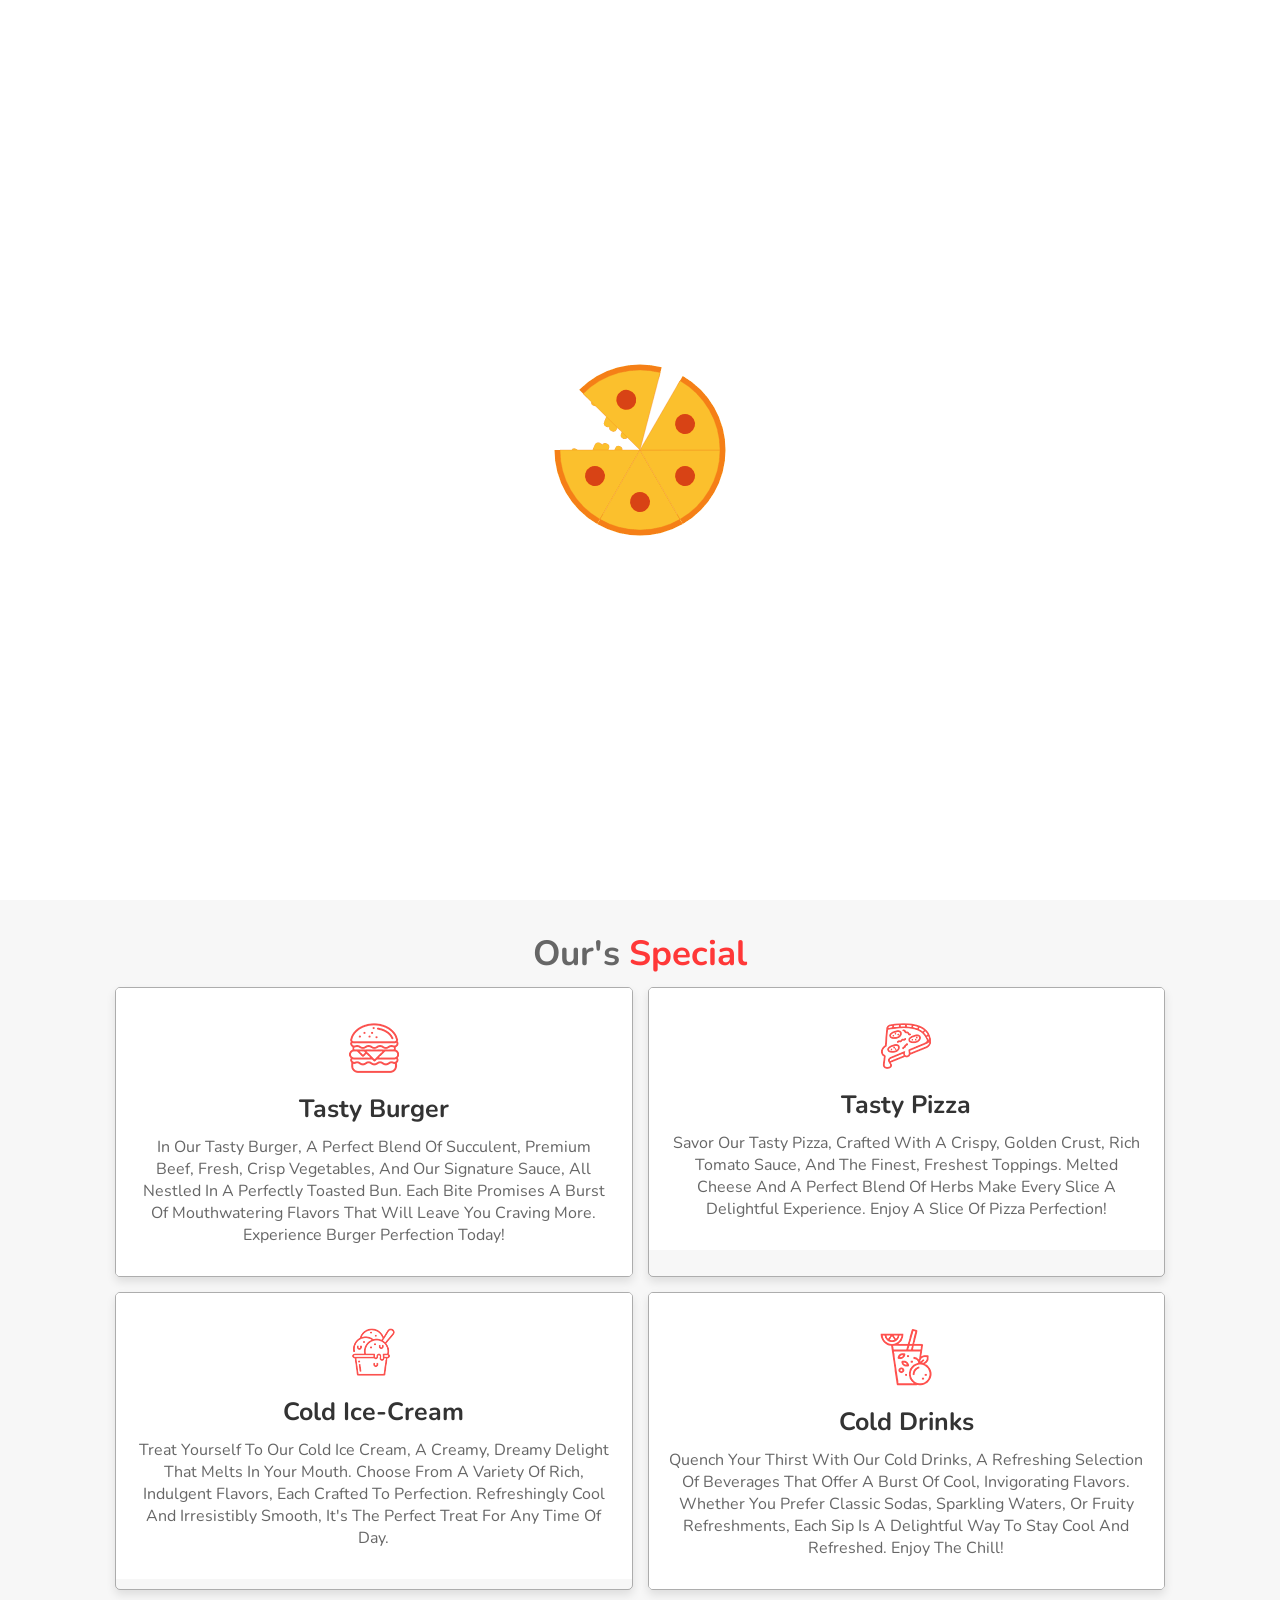
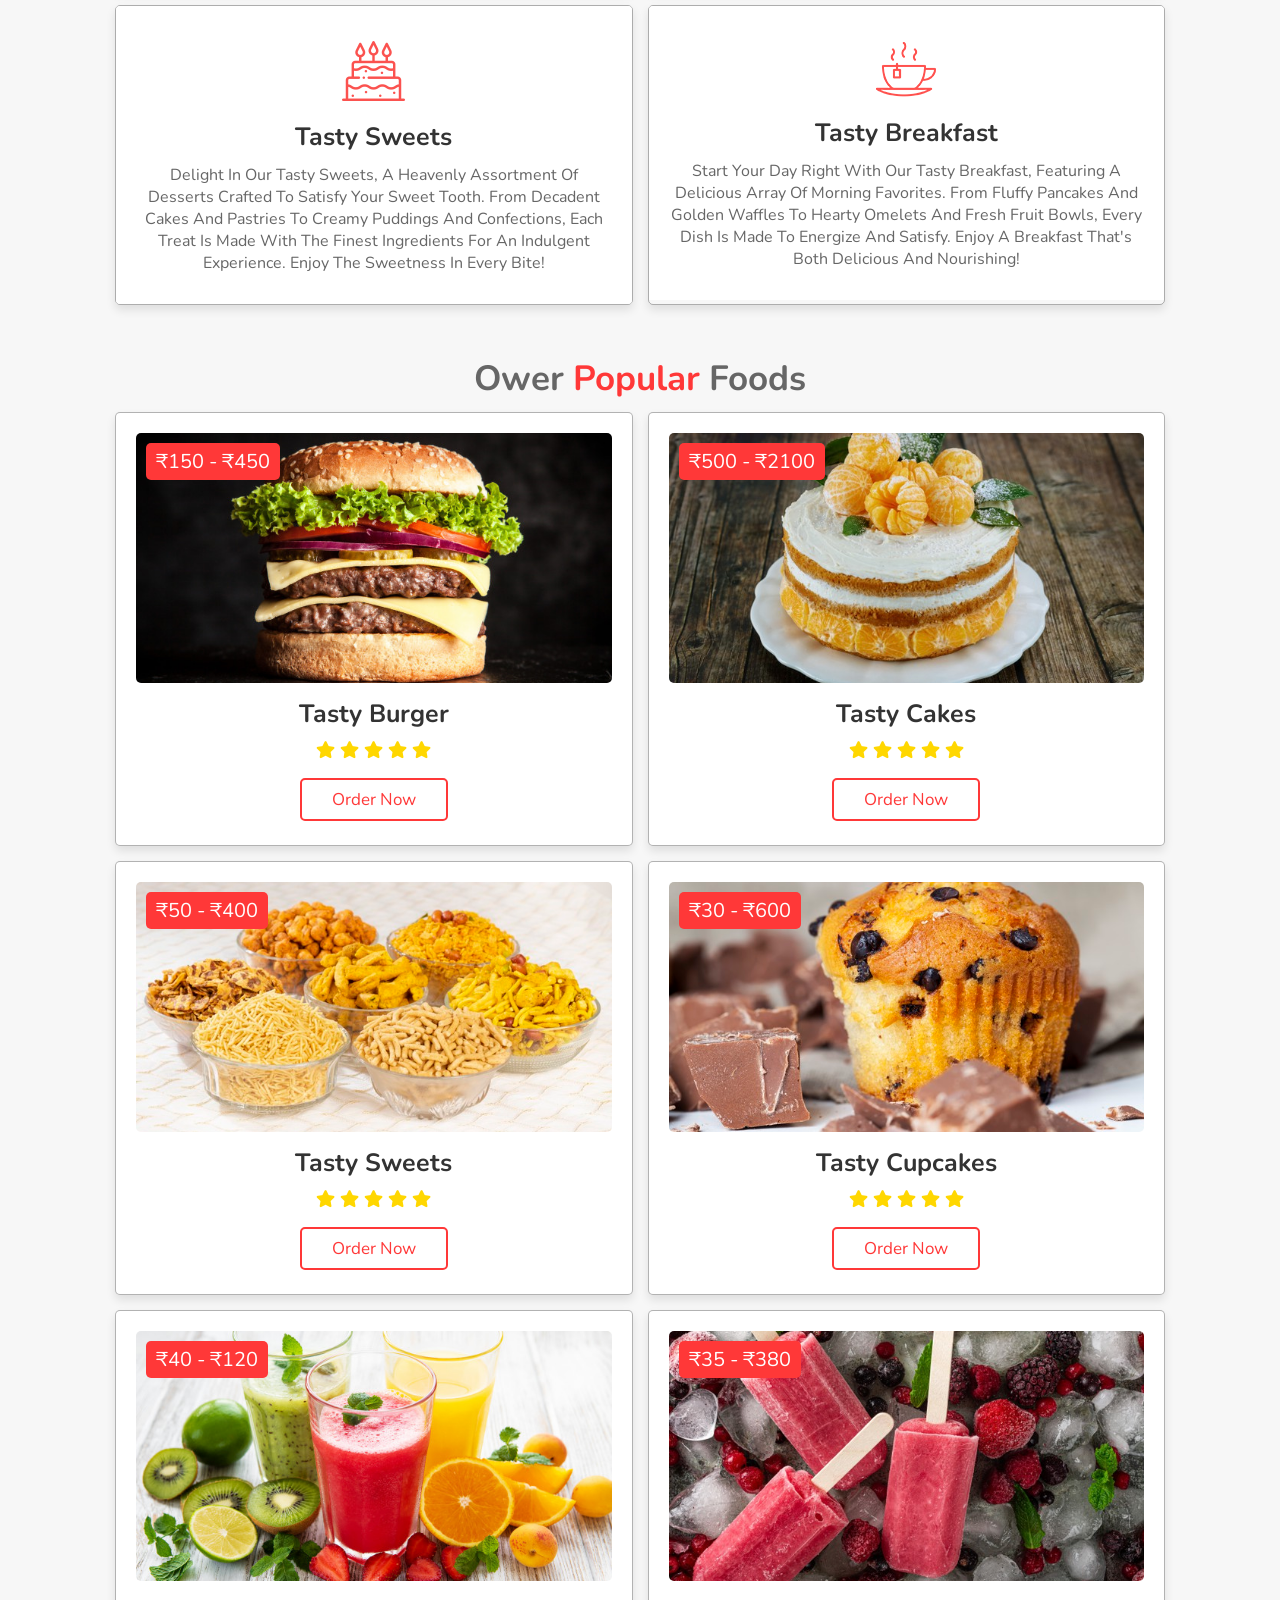
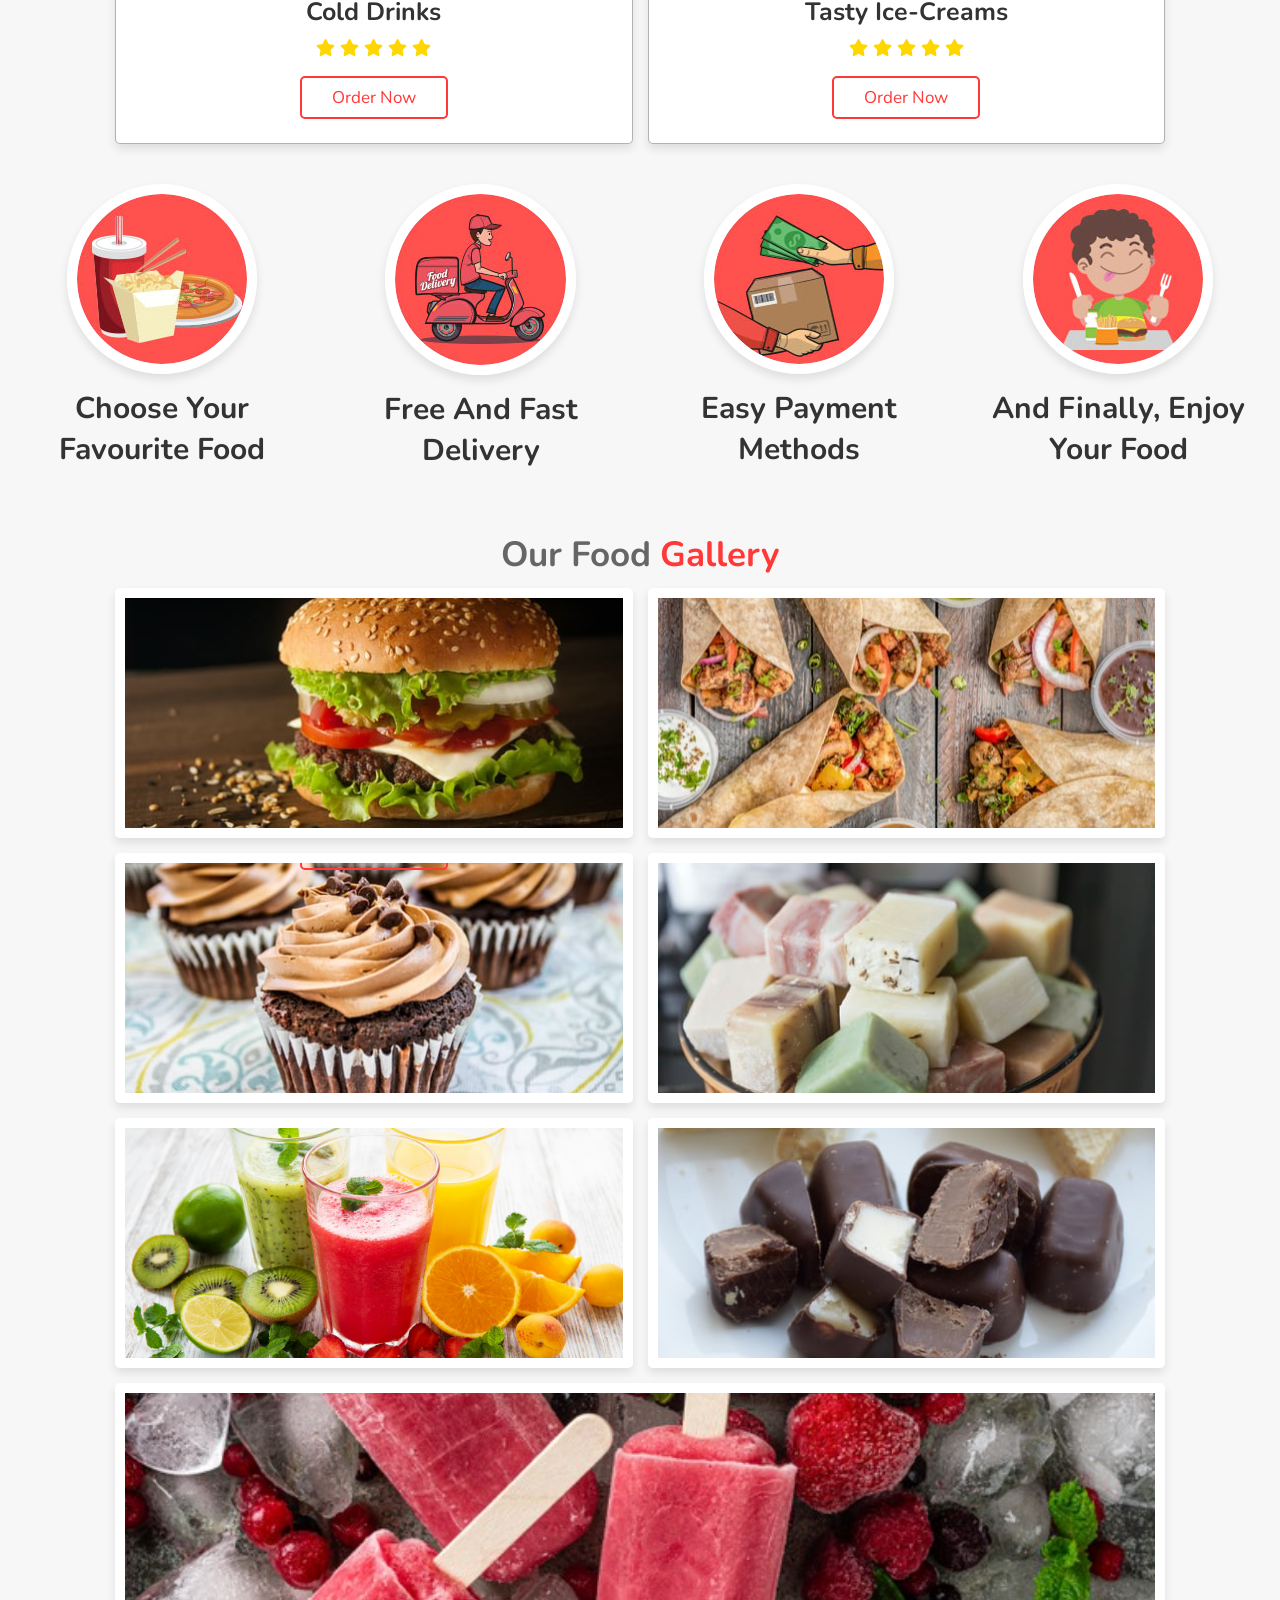
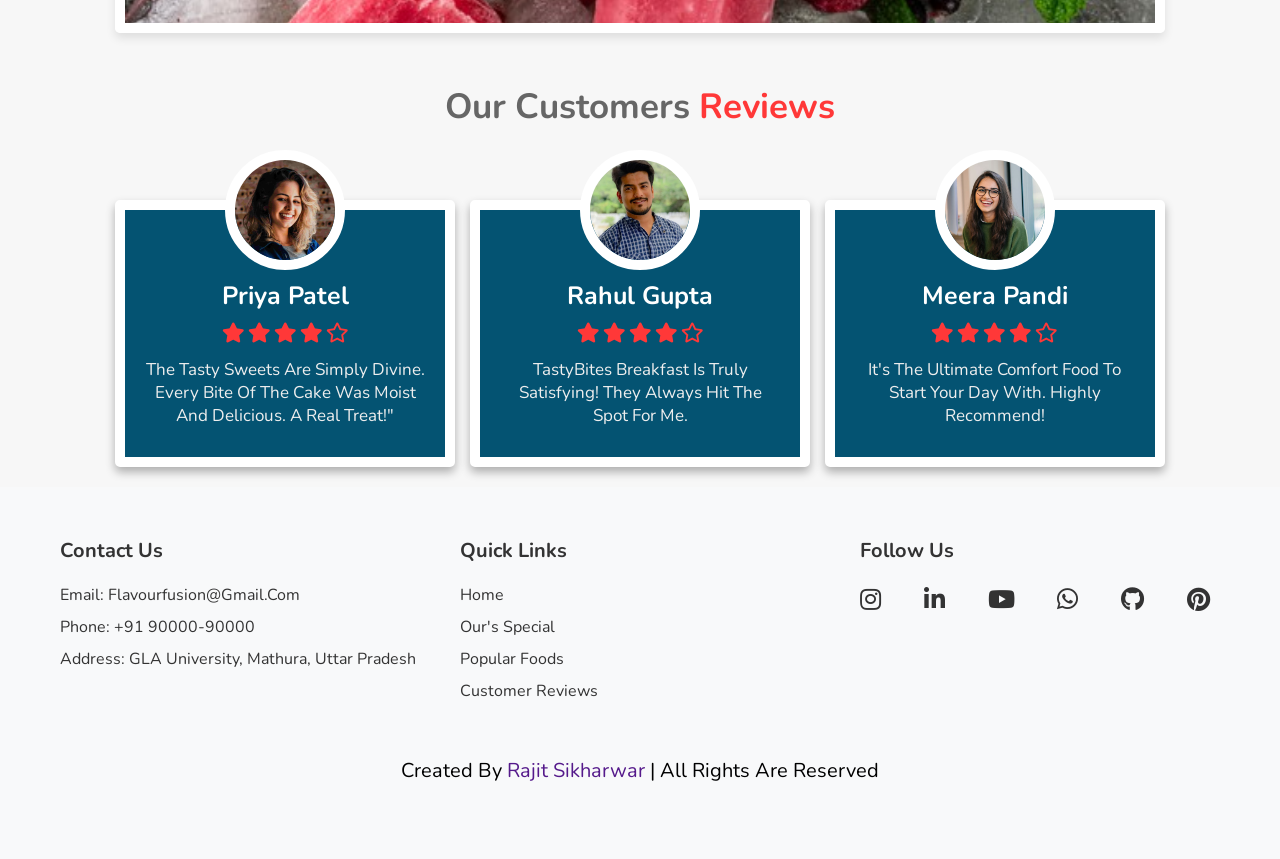
==== index.html @ 3972629c "updated Order Food page" ====
<!DOCTYPE html>
<html lang="en">

<head>
    <meta charset="UTF-8">
    <meta http-equiv="X-UA-Compatible" content="IE=edge">
    <meta name="viewport" content="width=device-width, initial-scale=1.0">
    <title>Home | Flavour Fusion</title>
    <link rel="stylesheet" href="https://use.fontawesome.com/releases/v5.15.4/css/all.css"
        integrity="sha384-DyZ88mC6Up2uqS4h/KRgHuoeGwBcD4Ng9SiP4dIRy0EXTlnuz47vAwmeGwVChigm" crossorigin="anonymous">
    <link rel="stylesheet" href="./assets/style.css">
</head>

<body>
    <header>
        <a href="#" class="logo"><i class="fas fa-utensils"></i>food</a>

        <div id="menu-bar" class="fas fa-bars"></div>

        <nav class="navbar">
            <a href="/">home</a>
            <a href="#speciality">our's special</a>
            <a href="#popular">popular foods</a>
            <a href="#gallery">gallery</a>
            <a href="#review">customer reviews</a>
            <a href="./assets/order-food.html"><button class="btn0">Order Now</button></a>
        </nav>
    </header>
    <section class="home" id="home">
        <div class="content">
            <h3>Flavour Fusion</h3>
            <p>Welcome to Flavour Fusion, where every meal is a culinary masterpiece delivered straight to your door.
                Explore a world of flavors with our diverse menu, curated from the finest ingredients and prepared by
                top chefs. Whether you're craving gourmet cuisine, comforting classics, or exotic dishes, SavorDelight
                promises a dining experience that's always fresh, delicious, and convenient. Order now and indulge in
                the delight of exceptional food, made just for you. Bon appétit!</p>
            <a href="#order" class="btn">order now</a>
        </div>

        <div class="image">
            <img src="images/home-img.png" alt="">
        </div>
    </section>

    <section class="speciality" id="speciality">

        <h1 class="heading"> our's <span>special</span> </h1>

        <div class="box-container">

            <div class="box">
                <img class="image" src="images/s-img-1.jpg" alt="">
                <div class="content">
                    <img src="images/s-1.png" alt="">
                    <h3>tasty burger</h3>
                    <p><span>in our Tasty Burger, a perfect blend of succulent, premium beef, fresh, crisp vegetables,
                            and our signature sauce, all nestled in a perfectly toasted bun. Each bite promises a burst
                            of
                            mouthwatering flavors that will leave you craving more. Experience burger perfection
                            today!</span> </p>

                </div>
            </div>
            <div class="box">
                <img class="image" src="images/s-img-2.jpg" alt="">
                <div class="content">
                    <img src="images/s-2.png" alt="">
                    <h3>tasty pizza</h3>
                    <p><span>Savor our Tasty Pizza, crafted with a crispy, golden crust, rich tomato sauce, and the
                            finest,
                            freshest toppings. Melted cheese and a perfect blend of herbs make every slice a delightful
                            experience. Enjoy a slice of pizza perfection!</span></p>

                </div>
            </div>
            <div class="box">
                <img class="image" src="images/s-img-3.jpg" alt="">
                <div class="content">
                    <img src="images/s-3.png" alt="">
                    <h3>cold ice-cream</h3>
                    <p><span>Treat yourself to our Cold Ice Cream, a creamy, dreamy delight that melts in your mouth.
                            Choose
                            from a variety of rich, indulgent flavors, each crafted to perfection. Refreshingly cool and
                            irresistibly smooth, it's the perfect treat for any time of day.</span></p>

                </div>
            </div>
            <div class="box">
                <img class="image" src="images/s-img-4.jpg" alt="">
                <div class="content">
                    <img src="images/s-4.png" alt="">
                    <h3>cold drinks</h3>
                    <p><span>Quench your thirst with our Cold Drinks, a refreshing selection of beverages that offer a
                            burst of cool, invigorating flavors. Whether you prefer classic sodas, sparkling waters, or
                            fruity refreshments, each sip is a delightful way to stay cool and refreshed. Enjoy the
                            chill!</span></p>

                </div>
            </div>
            <div class="box">
                <img class="image" src="images/s-img-5.jpg" alt="">
                <div class="content">
                    <img src="images/s-5.png" alt="">
                    <h3>tasty sweets</h3>
                    <p><span>Delight in our Tasty Sweets, a heavenly assortment of desserts crafted to satisfy your
                            sweet tooth. From decadent cakes and pastries to creamy puddings and confections, each treat
                            is made with the finest ingredients for an indulgent experience. Enjoy the sweetness in
                            every bite!</span></p>

                </div>
            </div>
            <div class="box">
                <img class="image" src="images/s-img-6.jpg" alt="">
                <div class="content">
                    <img src="images/s-6.png" alt="">
                    <h3>tasty breakfast</h3>
                    <p><span>Start your day right with our Tasty Breakfast, featuring a delicious array of morning
                            favorites. From fluffy pancakes and golden waffles to hearty omelets and fresh fruit bowls,
                            every dish is made to energize and satisfy. Enjoy a breakfast that's both delicious and
                            nourishing!</span></p>

                </div>
            </div>
        </div>
    </section>

    <section class="popular" id="popular">

        <h1 class="heading">ower <span>popular</span> foods</h1>

        <div class="box-container">

            <div class="box">
                <span class="price"> ₹150 - ₹450 </span>
                <img src="images/p-1.jpg" alt="burger">
                <h3>tasty burger</h3>
                <div class="stars">
                    <i class="fas fa-star"></i>
                    <i class="fas fa-star"></i>
                    <i class="fas fa-star"></i>
                    <i class="fas fa-star"></i>
                    <i class="fas fa-star"></i>
                </div>
                <a href="#order" class="btn">order now</a>
            </div>

            <div class="box">
                <span class="price"> ₹500 - ₹2100 </span>
                <img src="images/p-2.jpg" alt="cakes">
                <h3>tasty cakes</h3>
                <div class="stars">
                    <i class="fas fa-star"></i>
                    <i class="fas fa-star"></i>
                    <i class="fas fa-star"></i>
                    <i class="fas fa-star"></i>
                    <i class="fas fa-star"></i>
                </div>
                <a href="#order" class="btn">order now</a>
            </div>

            <div class="box">
                <span class="price"> ₹50 - ₹400 </span>
                <img src="images/p-3.jpg" alt="sweets">
                <h3>tasty sweets</h3>
                <div class="stars">
                    <i class="fas fa-star"></i>
                    <i class="fas fa-star"></i>
                    <i class="fas fa-star"></i>
                    <i class="fas fa-star"></i>
                    <i class="fas fa-star"></i>
                </div>
                <a href="#order" class="btn">order now</a>
            </div>

            <div class="box">
                <span class="price"> ₹30 - ₹600 </span>
                <img src="images/p-4.jpg" alt="cupcakes">
                <h3>tasty cupcakes</h3>
                <div class="stars">
                    <i class="fas fa-star"></i>
                    <i class="fas fa-star"></i>
                    <i class="fas fa-star"></i>
                    <i class="fas fa-star"></i>
                    <i class="fas fa-star"></i>
                </div>
                <a href="#order" class="btn">order now</a>
            </div>

            <div class="box">
                <span class="price"> ₹40 - ₹120 </span>
                <img src="images/p-5.jpg" alt="drinks">
                <h3>cold drinks</h3>
                <div class="stars">
                    <i class="fas fa-star"></i>
                    <i class="fas fa-star"></i>
                    <i class="fas fa-star"></i>
                    <i class="fas fa-star"></i>
                    <i class="fas fa-star"></i>
                </div>
                <a href="#order" class="btn">order now</a>
            </div>

            <div class="box">
                <span class="price"> ₹35 - ₹380 </span>
                <img src="images/p-6.jpg" alt="ice-cream">
                <h3>tasty ice-creams</h3>
                <div class="stars">
                    <i class="fas fa-star"></i>
                    <i class="fas fa-star"></i>
                    <i class="fas fa-star"></i>
                    <i class="fas fa-star"></i>
                    <i class="fas fa-star"></i>
                </div>
                <a href="#order" class="btn">order now</a>
            </div>
        </div>
    </section>

    <section class="steps">

        <div class="box">
            <img src="images/step-1.jpg" alt="">
            <h3>choose your favourite food</h3>
        </div>
        <div class="box">
            <img src="images/step-2.jpg" alt="">
            <h3>free and fast delivery</h3>
        </div>
        <div class="box">
            <img src="images/step-3.jpg" alt="">
            <h3>easy payment methods</h3>
        </div>
        <div class="box">
            <img src="images/step-4.jpg" alt="">
            <h3>and finally, enjoy your food</h3>
        </div>
    </section>

    <section class="gallery" id="gallery">

        <h1 class="heading">our food <span>gallery</span></h1>

        <div class="box-container">

            <div class="box">
                <img src="images/g-1.jpg" alt="">
                <div class="content">
                    <h3>Tasty Burger</h3>
                    <p>Absolutely delicious! The Tasty Burger was juicy and flavorful, easily the best burger I've had in a long time.</p>
                    <a href="#order" class="btn">order now</a>
                </div>
            </div>
            <div class="box">
                <img src="images/g-3.jpg" alt="">
                <div class="content">
                    <h3>tasty food</h3>
                    <p>Breakfast here is amazing! The pancakes were fluffy, and the omelet was packed with fresh ingredients. A great way to start the day!</p>
                    <a href="#order" class="btn">order now</a>
                </div>
            </div>
            <div class="box">
                <img src="images/g-4.jpg" alt="">
                <div class="content">
                    <h3>TastyBites</h3>
                    <p>The cupcakes from TastyBites are absolutely delightful! They're moist, flavorful, and beautifully decorated. Each bite is a little piece of heaven. I can't resist ordering them for every special occasion!"</p>
                    <a href="#order" class="btn">order now</a>
                </div>
            </div>
            <div class="box">
                <img src="images/g-5.jpg" alt="">
                <div class="content">
                    <h3>Tasty Sweets</h3>
                    <p>The Tasty Sweets are simply divine. Every bite of the cake was moist and delicious. A real treat!"</p>
                    <a href="#order" class="btn">order now</a>
                </div>
            </div>
            <div class="box">
                <img src="images/p-5.jpg" alt="">
                <div class="content">
                    <h3>Cold Drinks</h3>
                    <p>The Cold Drinks are so refreshing and full of flavor. They were the perfect complement to my meal.</p>
                    <a href="#order" class="btn">order now</a>
                </div>
            </div>
            <div class="box">
                <img src="images/g-8.jpg" alt="">
                <div class="content">
                    <h3>Tasty chocolate</h3>
                    <p>Tasty chocolate from TastyBites are simply delicious! They never fail to satisfy my sweet cravings. Perfect for indulging or sharing with friends</p>
                    <a href="#order" class="btn">order now</a>
                </div>
            </div>
            <div class="box">
                <img src="images/p-6.jpg" alt="">
                <div class="content">
                    <h3>tasty Cold Ice Cream</h3>
                    <p> Cold Ice Cream from TastyBites is a real treat! Creamy, smooth, and oh-so-satisfying. Whether you're cooling off on a hot day or just need a sweet pick-me-up, their ice cream hits the spot every time. Definitely a must-try!</p>
                    <a href="#order" class="btn">order now</a>
                </div>
            </div>
        </div>
    </section>

    <section class="review" id="review">

        <h1 class="heading">our customers <span>reviews</span></h1>

        <div class="box-container">

            <div class="box">
                <img src="images/pic1.png" alt="">
                <h3>Priya Patel</h3>
                <div class="stars">
                    <i class="fas fa-star"></i>
                    <i class="fas fa-star"></i>
                    <i class="fas fa-star"></i>
                    <i class="fas fa-star"></i>
                    <i class="far fa-star"></i>
                </div>
                <p>The Tasty Sweets are simply divine. Every bite of the cake was moist and delicious. A real treat!"</p>

            </div>
            <div class="box">
                <img src="images/pic2.webp" alt="">
                <h3>Rahul Gupta</h3>
                <div class="stars">
                    <i class="fas fa-star"></i>
                    <i class="fas fa-star"></i>
                    <i class="fas fa-star"></i>
                    <i class="fas fa-star"></i>
                    <i class="far fa-star"></i>
                </div>
                <p>TastyBites breakfast is truly satisfying! They always hit the spot for me.</p>

            </div>
            <div class="box">
                <img src="images/pic3.jpg" alt="">
                <h3>meera pandi</h3>
                <div class="stars">
                    <i class="fas fa-star"></i>
                    <i class="fas fa-star"></i>
                    <i class="fas fa-star"></i>
                    <i class="fas fa-star"></i>
                    <i class="far fa-star"></i>
                </div>
                <p> It's the ultimate comfort food to start your day with. Highly recommend!</p>

            </div>
        </div>
    </section>

    <section class="footer">

        <div class="container">
            <div class="footer-content">
                <h3>Contact Us</h3>
                <ul>
                    <li>Email: flavourfusion@gmail.com</li>
                    <li>Phone: +91 90000-90000</li>
                    <li>Address: GLA university, mathura, uttar pradesh</li>
                </ul>
            </div>
            <div class="footer-content">
                <h3>Quick Links</h3>
                <ul>
                    <li><a href="#home">Home</a></li>
                    <li><a href="#speciality">our's special</a></li>
                    <li><a href="#popular">popular foods</a></li>
                    <li><a href="#review">customer reviews</a></li>
                </ul>
            </div>
            <div class="footer-content">
                <h3>Follow Us</h3>
                <ul class="social-icons">
                    <li><a href="https://www.instagram.com/vicky_vigneshg/"><i class="fab fa-instagram"></i></a></li>
                    <li><a href="https://www.linkedin.com/in/vigneshgbe/"><i class="fab fa-linkedin-in"></i></a></li>
                    <li><a href="https://www.youtube.com/@Graduate-Hands"><i class="fab fa-youtube"></i></a></li>
                    <li><a href="https://wa.me/+919047606037"><i class="fab fa-whatsapp"></i></a></li>
                    <li><a href="https://github.com/Sweety-Vigneshg"><i class="fab fa-github"></i></a></li>
                    <li><a href="https://in.pinterest.com/vigneshgbe/"><i class="fab fa-pinterest"></i></a></li>

                </ul>
            </div>
        </div>
    

        <h1 class="credit">
            created by <span><a href="">Rajit Sikharwar</a></span> | all rights are reserved
        </h1>
    </section>

    <a href="#home" class="fas fa-angle-up" id="scroll-top"></a>

    <div class="loader-container">
        <img src="images/loader.gif" alt="">
    </div>

    <script src="./assets/script.js"></script>
</body>
</html>
---- assets/style.css ----
@import url('https://fonts.googleapis.com/css2?family=Nunito:wght@200;300;400;600;700&display=swap');

:root {
    --red: #ff3838;

}

* {
    font-family: 'Nunito', sans-serif;
    margin: 0;
    padding: 0;
    box-sizing: border-box;
    outline: none;
    border: none;
    text-decoration: none;
    text-transform: capitalize;
    transition: all .2s linear;
}

*::selection {
    background: var(--red);
    color: #fff;
}

html {
    font-size: 62.5%;
    overflow-x: hidden;
    scroll-behavior: smooth;
    scroll-padding-top: 6rem;
}

body {
    background: #f7f7f7;

}

section {
    padding: 2rem 9%;
}

.heading {
    text-align: center;
    font-size: 3.5rem;
    padding: 1rem;
    color: #666;
}

.heading span {
    color: var(--red);
}

header {
    position: fixed;
    top: 0;
    left: 0;
    right: 0;
    z-index: 1000;
    display: flex;
    align-items: center;
    justify-content: space-between;
    background: #fff;
    padding: 2rem 9%;
    box-shadow: 0 .5rem 1rem rgba(0, 0, 0, 0.1);
}

.btn {
    display: inline-block;
    padding: .8rem 3rem;
    border: .2rem solid var(--red);
    color: var(--red);
    cursor: pointer;
    font-size: 1.7rem;
    border-radius: .5rem;
    position: relative;
    overflow: hidden;
    z-index: 0;
    margin-top: 1rem;
}

.btn::before {
    content: '';
    position: absolute;
    top: 0;
    right: 0;
    width: 0%;
    height: 100%;
    background: var(--red);
    transition: .3s linear;
    z-index: -1;
}

.btn:hover::before {
    width: 100%;
    left: 0;

}

.btn:hover {
    color: #fff;
}

.btn0 {
    display: inline-block;
    padding: 10px 20px;
    font-size: 16px;
    font-weight: bold;
    text-decoration: none;
    color: #ffffff;
    background-color: #ff3838;
    border: 2px solid #ff3838;
    border-radius: 5px;
}

header .logo {
    font-size: 2.5rem;
    font-weight: bolder;
    color: #666;
}

header .logo i {
    padding-right: .5rem;
    color: var(--red);
}

header .navbar a {
    font-size: 2rem;
    margin-left: 2rem;
    color: #666;
}

header .navbar a:hover {
    color: var(--red);
}

#menu-bar {
    font-size: 3rem;
    cursor: pointer;
    color: #666;
    border: .1rem solid #666;
    border-radius: .3rem;
    padding: .5rem 1.5rem;
    display: none;
}

.home {
    display: flex;
    flex-wrap: wrap;
    gap: 1.5rem;
    min-height: 100vh;
    align-items: center;
    background: url(images/home-bg.jpg) no-repeat;
    background-size: cover;
    background-position: center;
}

.home .content {
    flex: 1 1 40rem;
    padding-top: 6.5rem;
}

.home .image {
    flex: 1 1 40rem;
}

.home .image img {
    width: 100%;
    animation: float 3s linear infinite;
}

.home .content h3 {
    font-size: 5rem;
    color: #333;
}

.home .content p {
    font-size: 1.7rem;
    color: #666;
    padding: 1rem 0;
}

.speciality .box-container {
    display: flex;
    flex-wrap: wrap;
    gap: 1.5rem;
}

.speciality .box-container .box {
    flex: 1 1 40rem;
    position: relative;
    overflow: hidden;
    box-shadow: 0 .5rem 1rem rgba(0, 0, 0, .1);
    border: .1rem solid rgba(0, 0, 0, .3);
    cursor: pointer;
    border-radius: .5rem;
}

.speciality .box-container .box .image {
    height: 100%;
    width: 100%;
    object-fit: cover;
    position: absolute;
    top: -100%;
    left: 0;
}

.speciality .box-container .box .content {
    text-align: center;
    background: #fff;
    padding: 2rem;
}

.speciality .box-container .box .content img {
    margin: 1.5rem 0;
}

.speciality .box-container .box .content h3 {
    font-size: 2.5rem;
    color: #333;
}

.speciality .box-container .box .content p {
    font-size: 1.6rem;
    color: #666;
    padding: 1rem 0;
}

.speciality .box-container .box:hover .image {
    top: 0;
}

.speciality .box-container .box:hover .content {
    transform: translateY(100%);
}

.popular .box-container {
    display: flex;
    flex-wrap: wrap;
    gap: 1.5rem;
}

.popular .box-container .box {
    padding: 2rem;
    background: #fff;
    box-shadow: 0 .5rem 1rem rgba(0, 0, 0, 0.1);
    border: .1rem solid rgba(0, 0, 0, .3);
    border-radius: .5rem;
    text-align: center;
    flex: 1 1 40rem;
    position: relative;

}

.popular .box-container .box img {
    height: 25rem;
    object-fit: cover;
    width: 100%;
    border-radius: .5rem;
}

.popular .box-container .box .price {
    position: absolute;
    top: 3rem;
    left: 3rem;
    background: var(--red);
    color: #fff;
    font-size: 2rem;
    padding: .5rem 1rem;
    border-radius: .5rem;
}

.popular .box-container .box h3 {
    color: #333;
    font-size: 2.5rem;
    padding-top: 1rem;
}

.popular .box-container .box .stars i {
    color: gold;
    font-size: 1.7rem;
    padding: 1rem .1rem;
}

.steps {
    display: flex;
    flex-wrap: wrap;
    gap: 1.5rem;
    padding: 1rem;
}

.steps .box {
    flex: 1 1 25rem;
    padding: 1rem;
    text-align: center;

}

.steps .box img {
    border-radius: 50%;
    border: 1rem solid #fff;
    box-shadow: 0 .5rem 1rem rgba(0, 0, 0, 0.1);
}

.steps .box h3 {
    font-size: 3rem;
    color: #333;
    padding: 1rem;
}

.gallery .box-container {
    display: flex;
    flex-wrap: wrap;
    gap: 1.5rem;
}

.gallery .box-container .box {
    height: 25rem;
    flex: 1 1 40rem;
    border: 1rem solid #fff;
    box-shadow: 0 .5rem 1rem rgba(0, 0, 0, 0.1);
    border-radius: .5rem;
    position: relative;
    overflow: hidden;
}

.gallery .box-container .box img {
    height: 100%;
    width: 100%;
    object-fit: cover;
}

.gallery .box-container .box .content {
    position: absolute;
    top: -100%;
    left: 0;
    height: 100%;
    width: 100%;
    background: rgba(225, 225, 225, .9);
    padding: 2rem;
    padding-top: 5rem;
    text-align: center;

}

.gallery .box-container .box .content h3 {
    font-size: 2.5rem;
    color: #333;
}

.gallery .box-container .box .content p {
    font-size: 1.5rem;
    color: #666;
    padding: 1rem 0;
}

.gallery .box-container .box:hover .content {
    top: 0;
}

.review .box-container {
    display: flex;
    flex-wrap: wrap;
    gap: 1.5rem;
}

.review .box-container .box {
    text-align: center;
    padding: 2rem;
    border: 1rem solid #fff;
    box-shadow: 0 .5rem 1rem rgba(0, 0, 0, .3);
    border-radius: .5rem;
    flex: 1 1 30rem;
    background: #045372;
    margin-top: 6rem;

}

.review .box-container .box img {
    height: 12rem;
    width: 12rem;
    border-radius: 50%;
    border: 1rem solid #fff;
    margin-top: -8rem;
    object-fit: cover;
}

.review .box-container .box h3 {
    font-size: 2.5rem;
    color: #fff;
    padding: .5rem 0;
}

.review .box-container .box .stars i {
    font-size: 2rem;
    color: var(--red);
    padding: .5rem 0;
}

.review .box-container .box p {
    font-size: 1.7rem;
    color: #eee;
    padding: 1rem 0;
}

.order .row {
    display: flex;
    justify-content: center; /* This centers the form-container horizontally */
    padding: 2rem;
}

.form-container {
    width: 100%;
    max-width: 1000px; /* Same as your original width */
    box-shadow: 0 .5rem 1rem rgba(0, 0, 0, 0.1);
    background: #fff;
    padding: 1.5rem;
    border-radius: .5rem;
}

.order .row form {
    width: 100%;
}

.order .row form .inputBox {
    display: flex;
    justify-content: space-between;
    flex-wrap: wrap;
    /* gap: 1.5rem; Better than margin for spacing */
}

.order .row form .inputBox input,
.order .row form textarea {
    padding: 1rem;
    margin: 1rem 0;
    font-size: 1.7rem;
    color: #333;
    text-transform: none;
    border: .1rem solid rgba(0, 0, 0, .3);
    border-radius: .5rem;
    width: 100%;
}

.order .row form textarea {
    resize: none;
    height: 15rem;
}

.order .row form .btn0 {
    cursor: pointer;
    display: block; /* Makes the button a block element */
    margin: 20px auto 0; /* Centers the button horizontally */
    width: 240px;
    padding: 1rem;
}

/* Existing styles... */

.order .row form .inputBox select.food-select {
    padding: 1rem;
    margin: 1rem 0;
    font-size: 1.7rem;
    color: #333;
    border: .1rem solid rgba(0, 0, 0, .3);
    border-radius: .5rem;
    width: 100%;
}

.order .row form .payment-method {
    margin: 1.5rem 0;
}

.order .row form .payment-method h3 {
    font-size: 1.8rem;
    margin-bottom: 1rem;
    color: #333;
}

.order .row form .payment-method label {
    display: block;
    margin: 0.8rem 0;
    font-size: 1.6rem;
    cursor: pointer;
}

.order .row form .payment-method input[type="radio"] {
    margin-right: 1rem;
}

.order .row form input[type="datetime-local"] {
    padding: 1rem;
    margin: 1rem 0;
    font-size: 1.7rem;
    color: #333;
    border: .1rem solid rgba(0, 0, 0, .3);
    border-radius: .5rem;
    width: 100%;
}

/* Keep your existing button styles */

.footer {
    background-color: #f8f9fa;
    color: #333;
    padding: 50px 0;
    font-family: Arial, sans-serif;
}

.footer .credit {
    padding: 2.5rem 1rem;
    color: #000000;
    font-weight: normal;
    font-size: 2rem;
    text-align: center;
}

.footer .credit span {
    color: #0e21ce;
}

.container {
    display: flex;
    justify-content: space-around;
    max-width: 1200px;
    margin: 0 auto;
    margin-bottom: 20px;
}

.footer-content {
    flex: 1;
    padding: 0 20px;
    text-decoration: none;
}

.footer-content h3 {
    font-size: 20px;
    margin-bottom: 20px;
}

.footer-content ul {
    list-style: none;
    padding: 0;
}

.footer-content ul li {
    font-size: 16px;
    margin-bottom: 10px;
}

.footer-content ul li a {
    text-decoration: none;
    color: #333;
    transition: color 0.3s ease;
}

.footer-content ul li a:hover {
    color: #ff3838;
}

.social-icons {
    display: flex;
    padding: 0;
    justify-content: space-between; 
}
.social-icons li {
    margin-right: 10px;
    list-style: none; 
}

.social-icons a {
    color: #333;
    font-size: 24px;
    text-decoration: none;
    transition: color 0.3s ease;
}

.social-icons a:hover {
    color: #ff3838;
}

#scroll-top {
    position: fixed;
    top: -120%;
    right: 2rem;
    padding: .5rem 1.5rem;
    font-size: 4rem;
    background: var(--red);
    color: #ffffff;
    border-radius: .5rem;
    transition: .5s linear;
    z-index: 1000;
}

#scroll-top.active {
    top: calc(100% - 12rem);
}

.loader-container {
    position: fixed;
    top: 0;
    left: 0;
    z-index: 10000;
    background: #fff;
    display: flex;
    align-items: center;
    justify-content: center;
    height: 100%;
    width: 100%;
}

.loader-container.fade-out {
    top: -120%;
}

@keyframes float {

    0%,
    100% {
        transform: translateY(0rem);
    }

    50% {
        transform: translateY(3rem);
    }
}
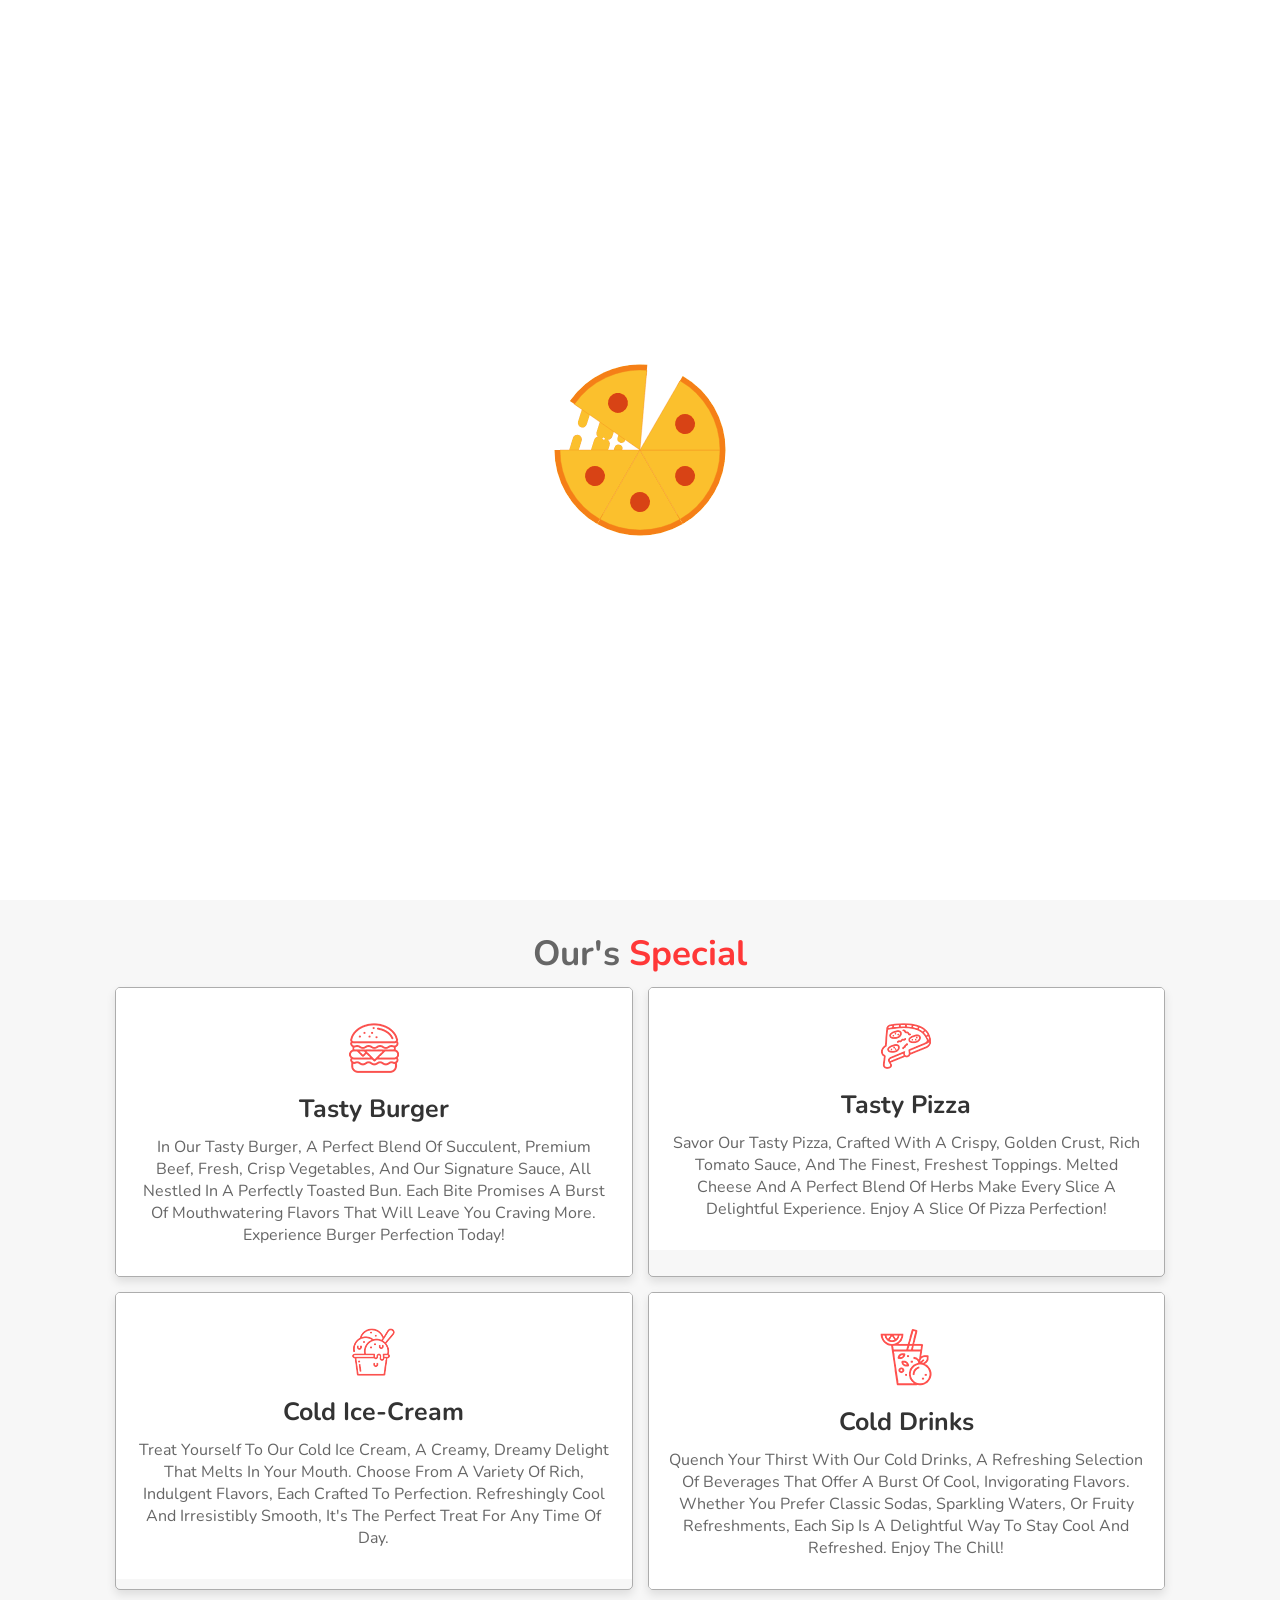
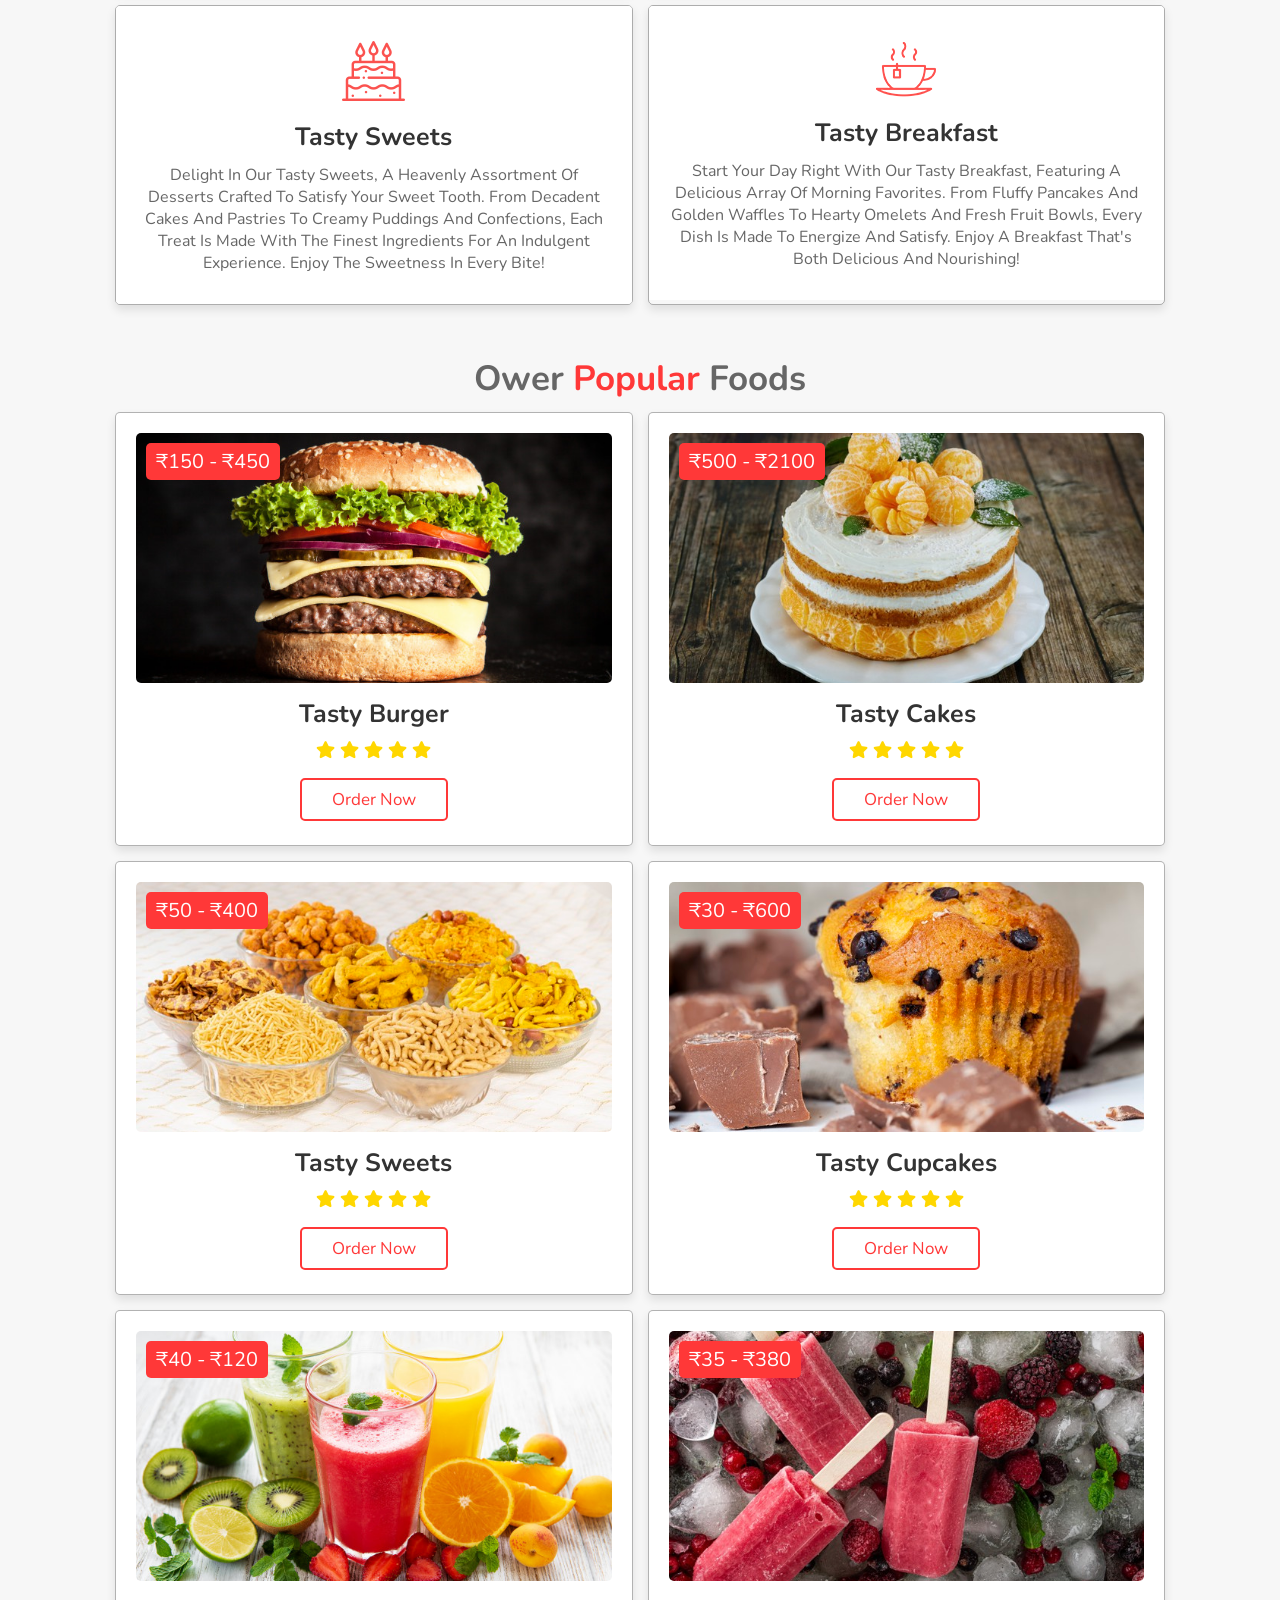
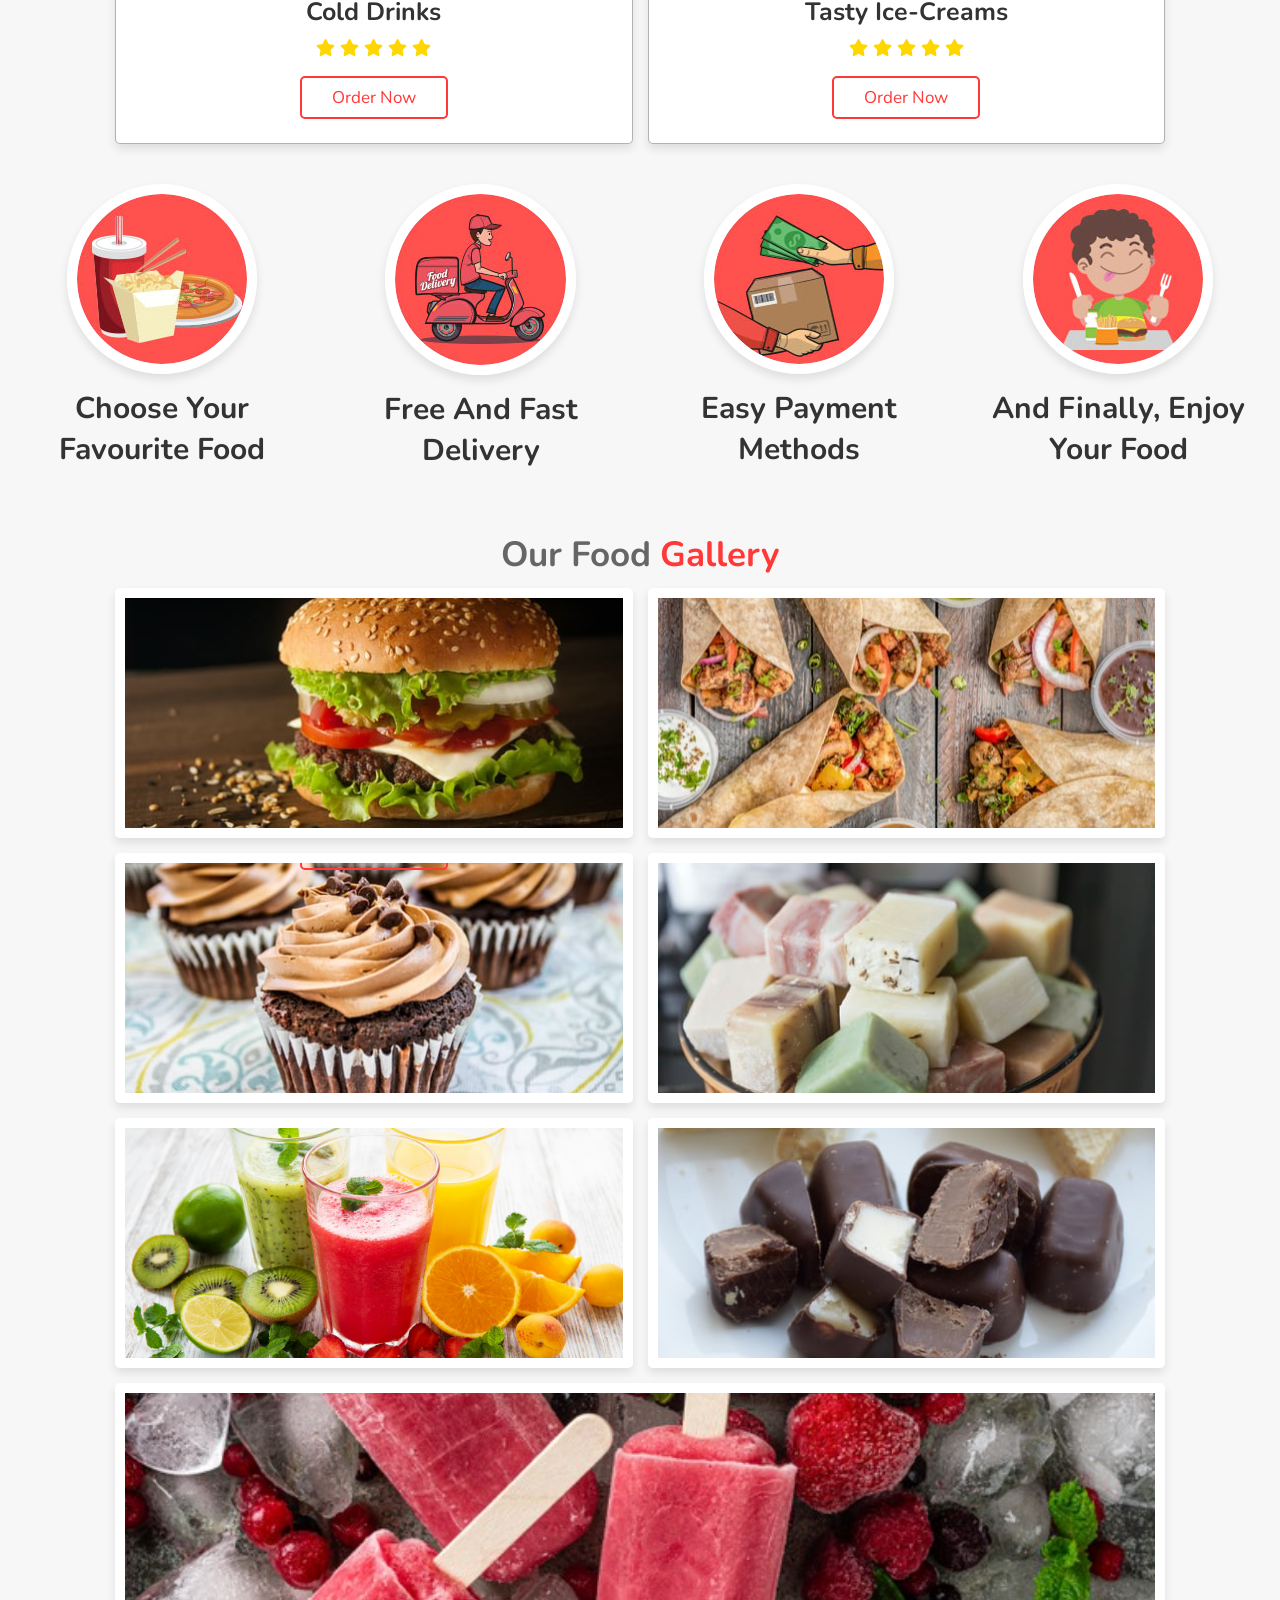
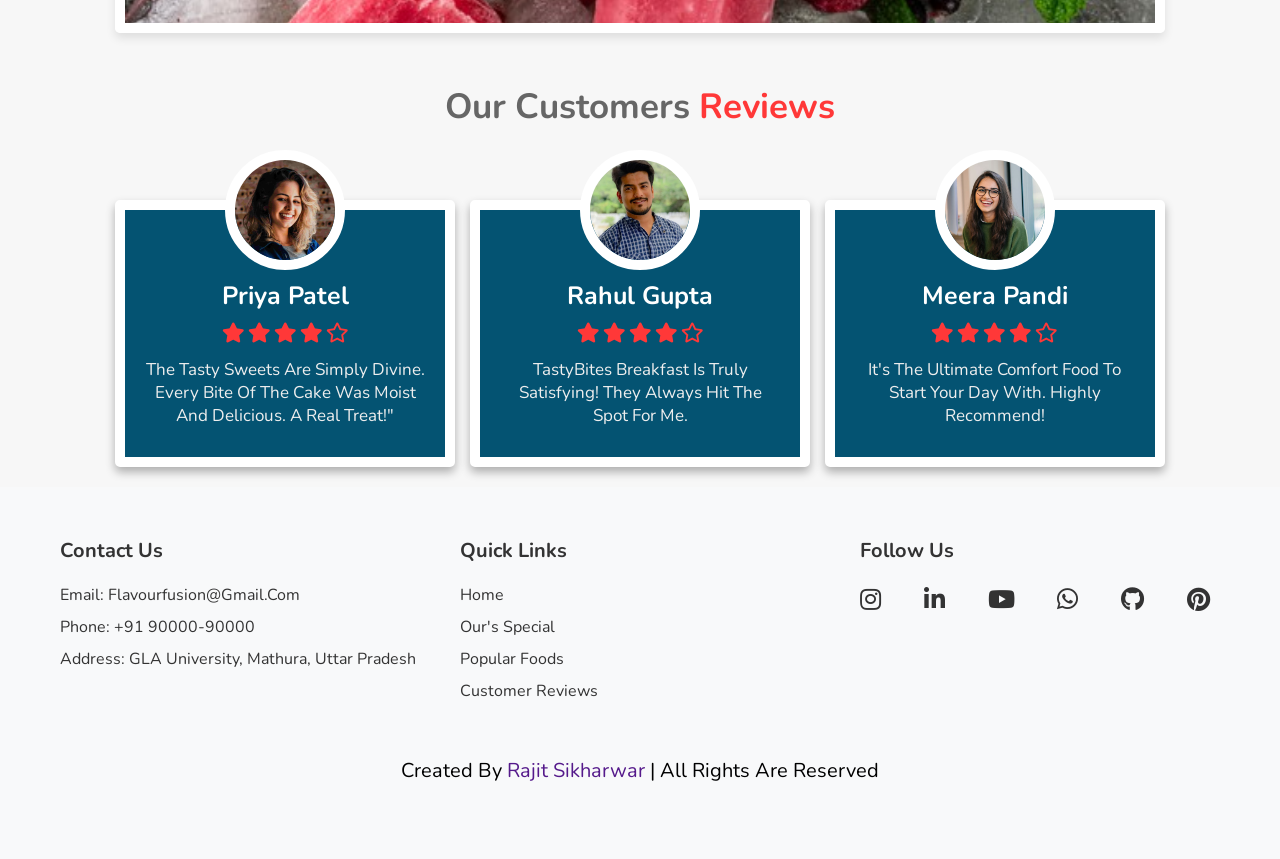
==== commit d4a97e17: "Update index.html" ====
--- a/index.html
+++ b/index.html
@@ -19,11 +19,12 @@
 
         <nav class="navbar">
             <a href="/">home</a>
-            <a href="#speciality">our's special</a>
+            <a href="#speciality">special</a>
             <a href="#popular">popular foods</a>
             <a href="#gallery">gallery</a>
-            <a href="#review">customer reviews</a>
+            <a href="#review">reviews</a>
             <a href="./assets/order-food.html"><button class="btn0">Order Now</button></a>
+            <a href="./assets/admin-login.php"><button class="btn0">admin</button></a>
         </nav>
     </header>
     <section class="home" id="home">
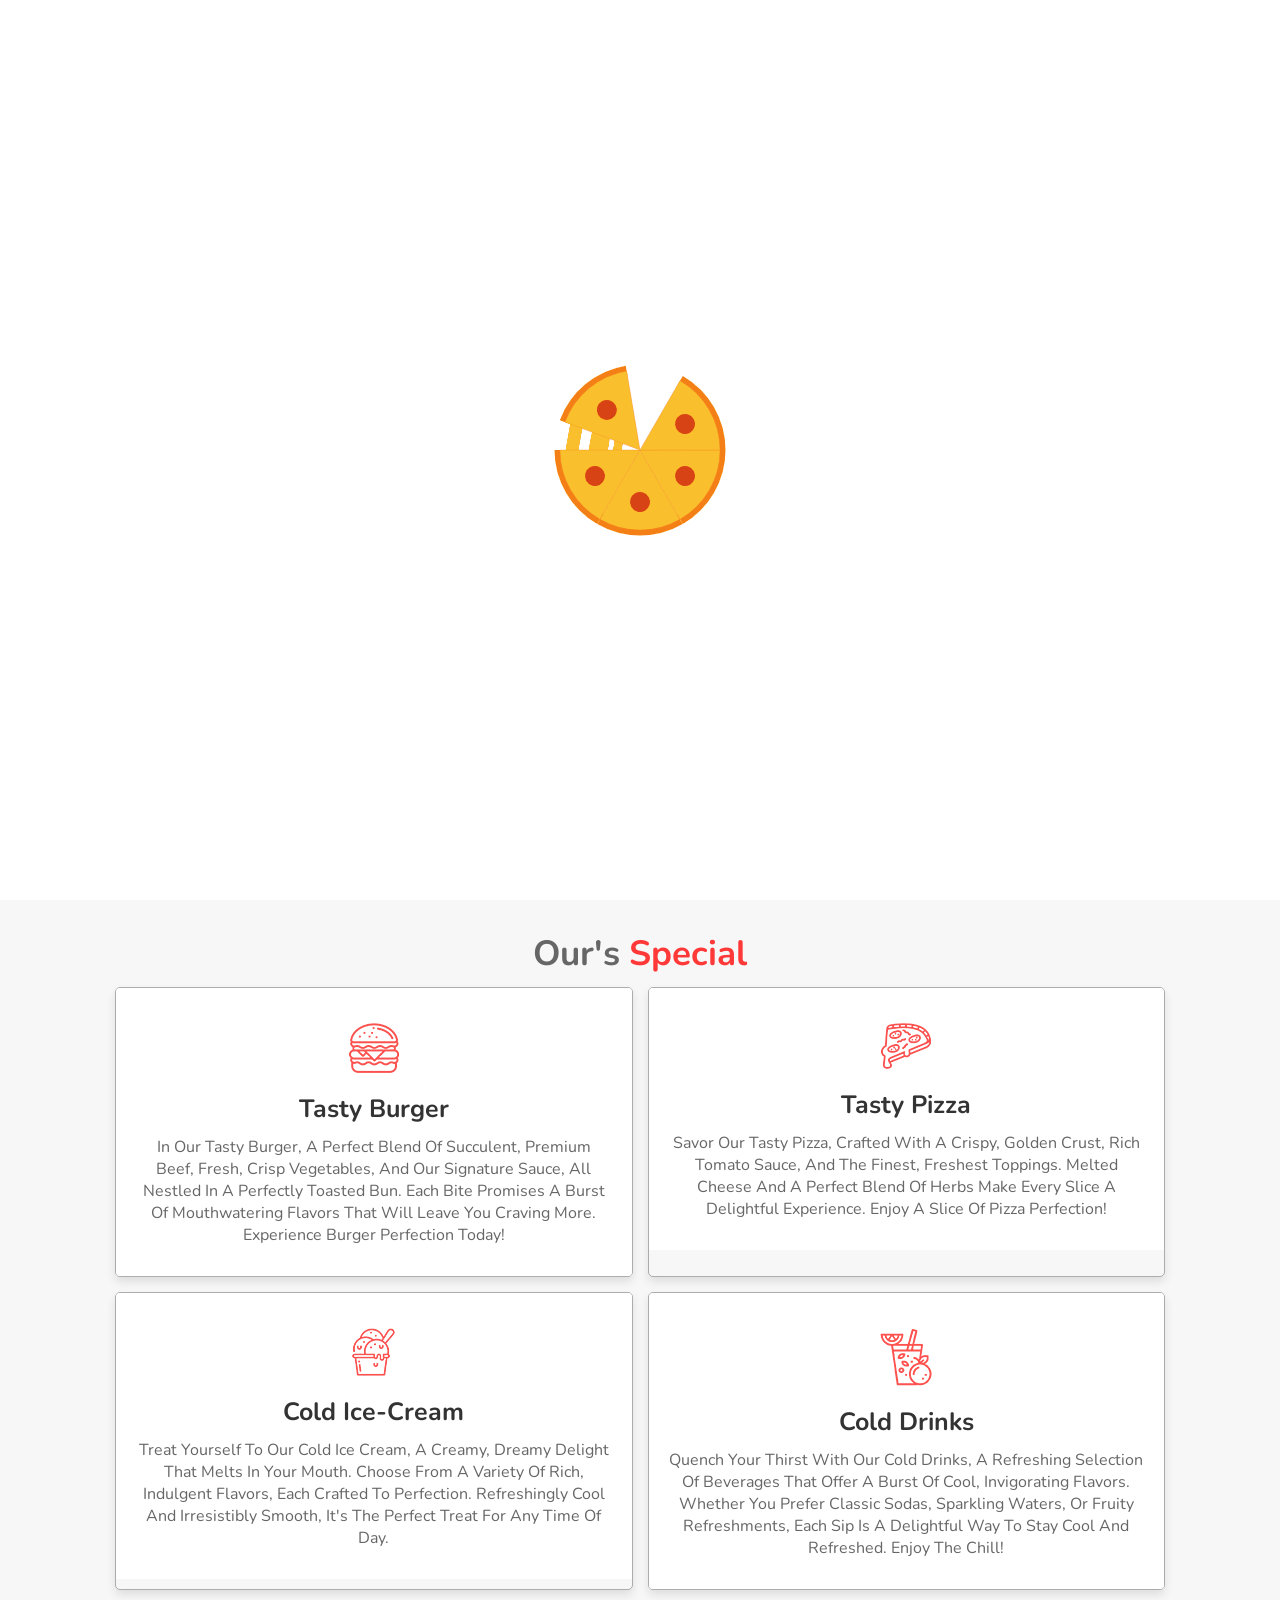
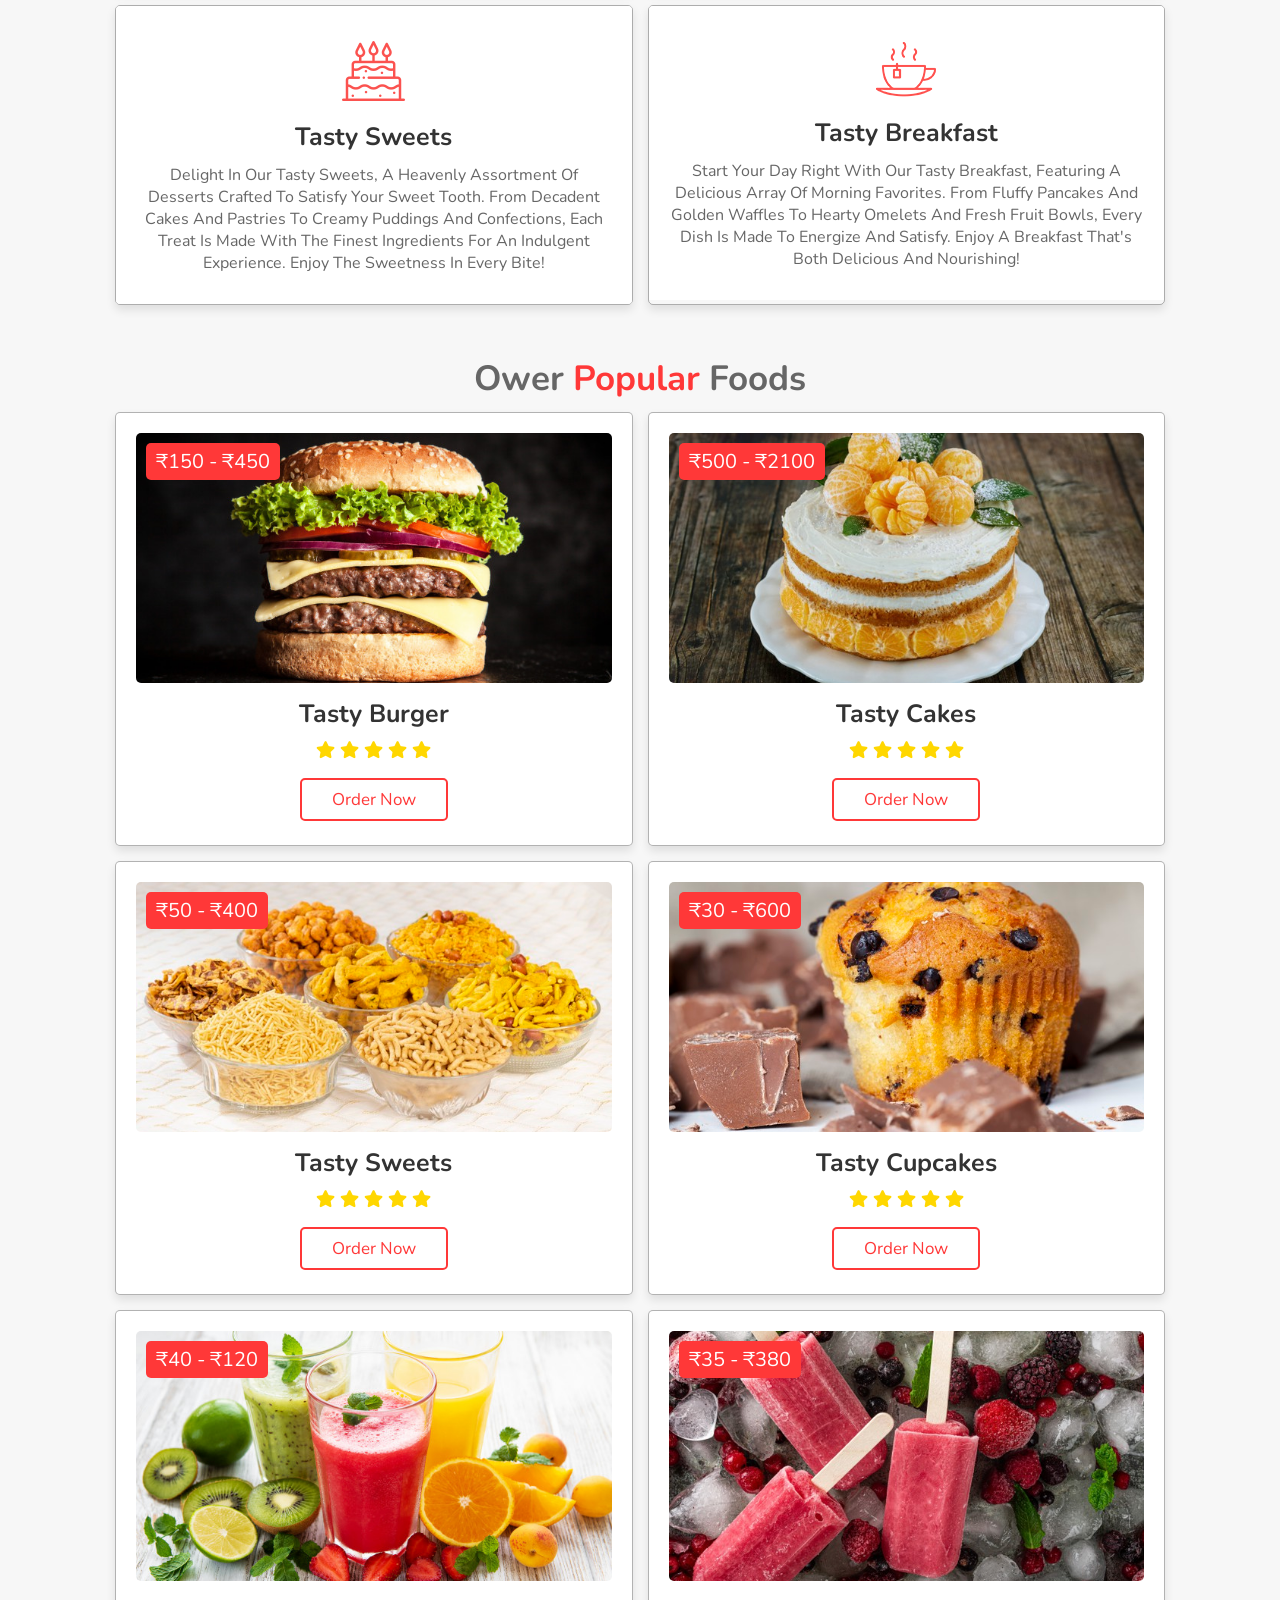
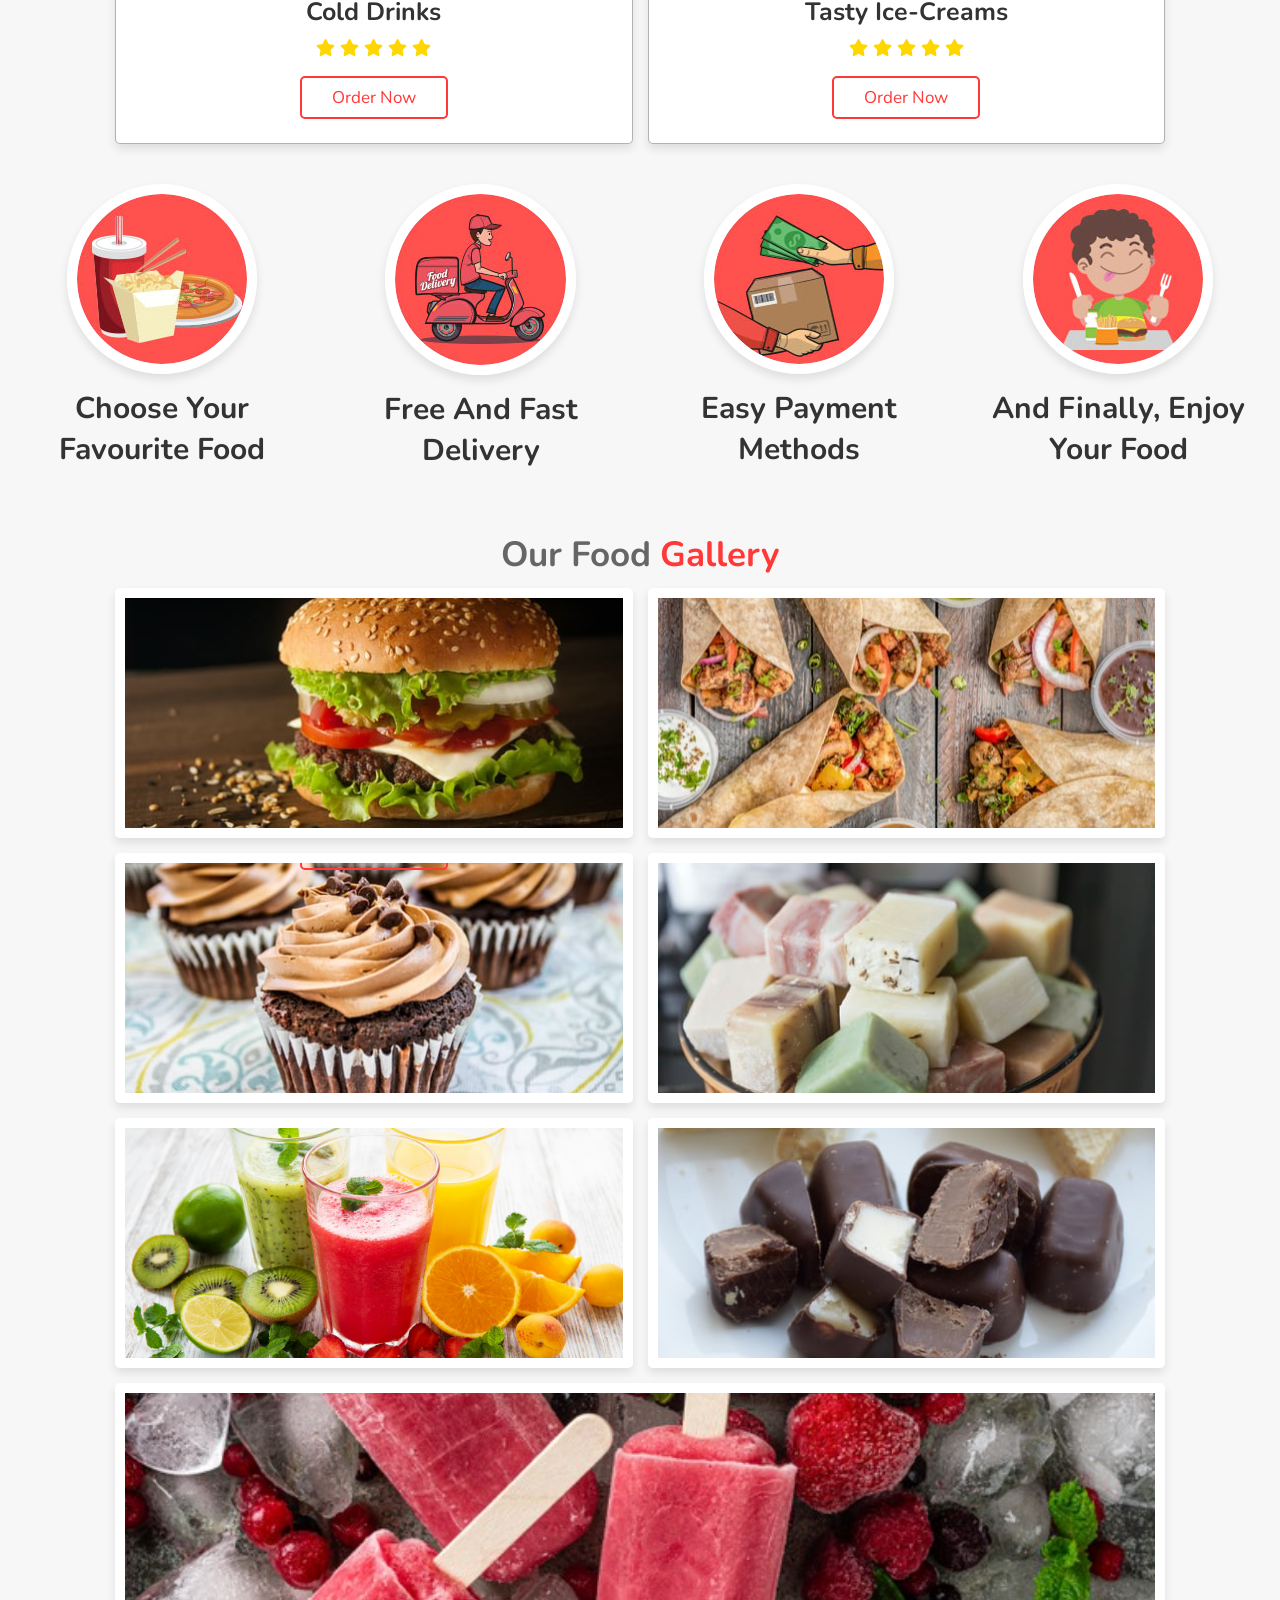
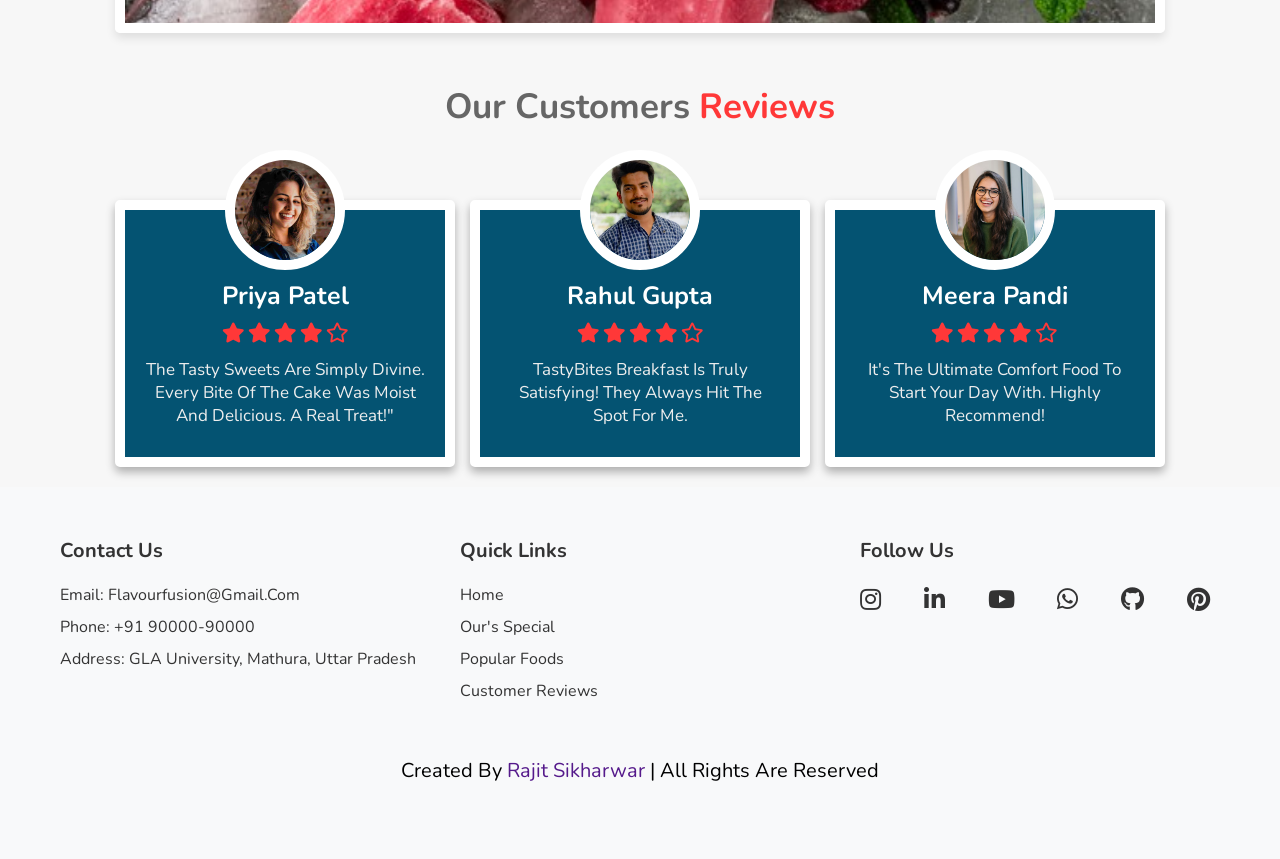
==== commit 9fa10015: "added all dashboard with best best UI" ====
--- a/index.html
+++ b/index.html
@@ -13,14 +13,15 @@
 
 <body>
     <header>
-        <a href="#" class="logo"><i class="fas fa-utensils"></i>food</a>
+        <a href="#" class="logo"><i class="fas fa-utensils"></i>flavor fusion</a>
 
         <div id="menu-bar" class="fas fa-bars"></div>
 
         <nav class="navbar">
-            <a href="/">home</a>
+            <a href="#">home</a>
+            <a href="./assets/menu.html">menu</a>
             <a href="#speciality">special</a>
-            <a href="#popular">popular foods</a>
+            <a href="#popular">popular</a>
             <a href="#gallery">gallery</a>
             <a href="#review">reviews</a>
             <a href="./assets/order-food.html"><button class="btn0">Order Now</button></a>
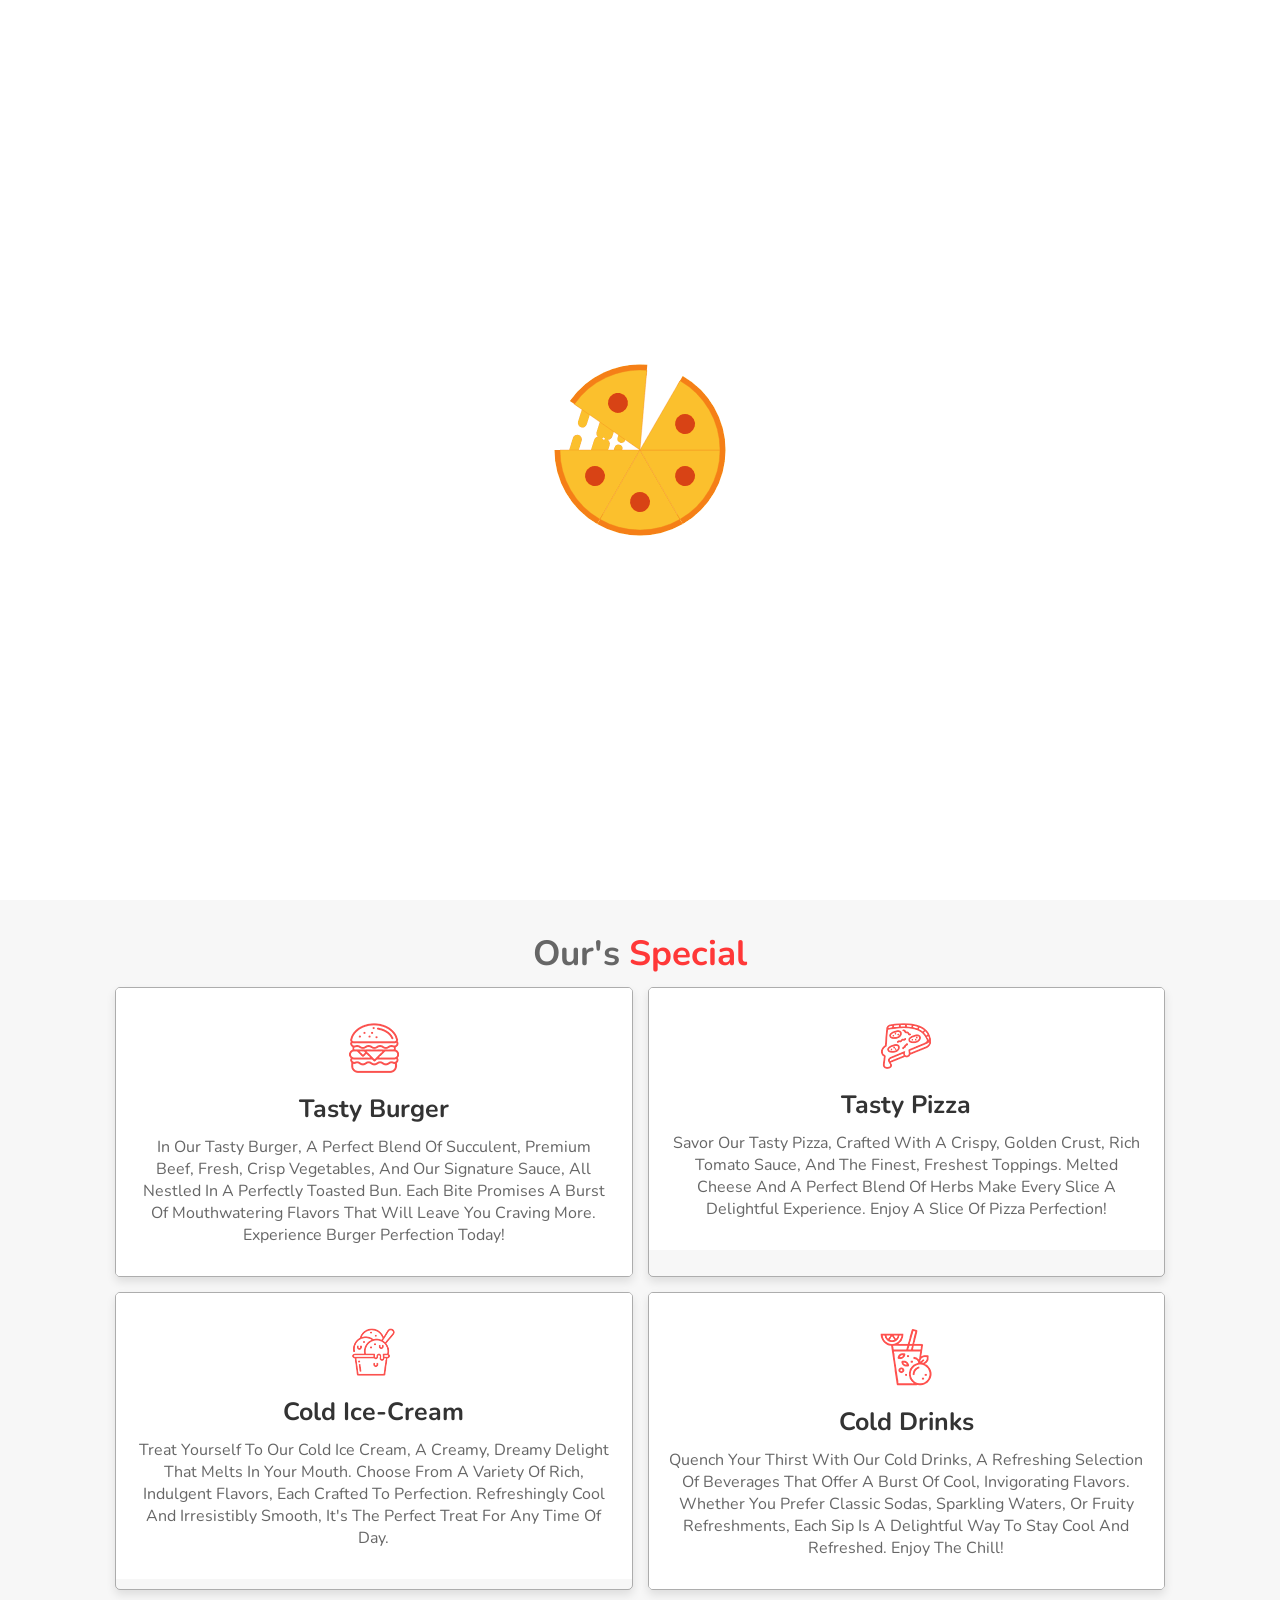
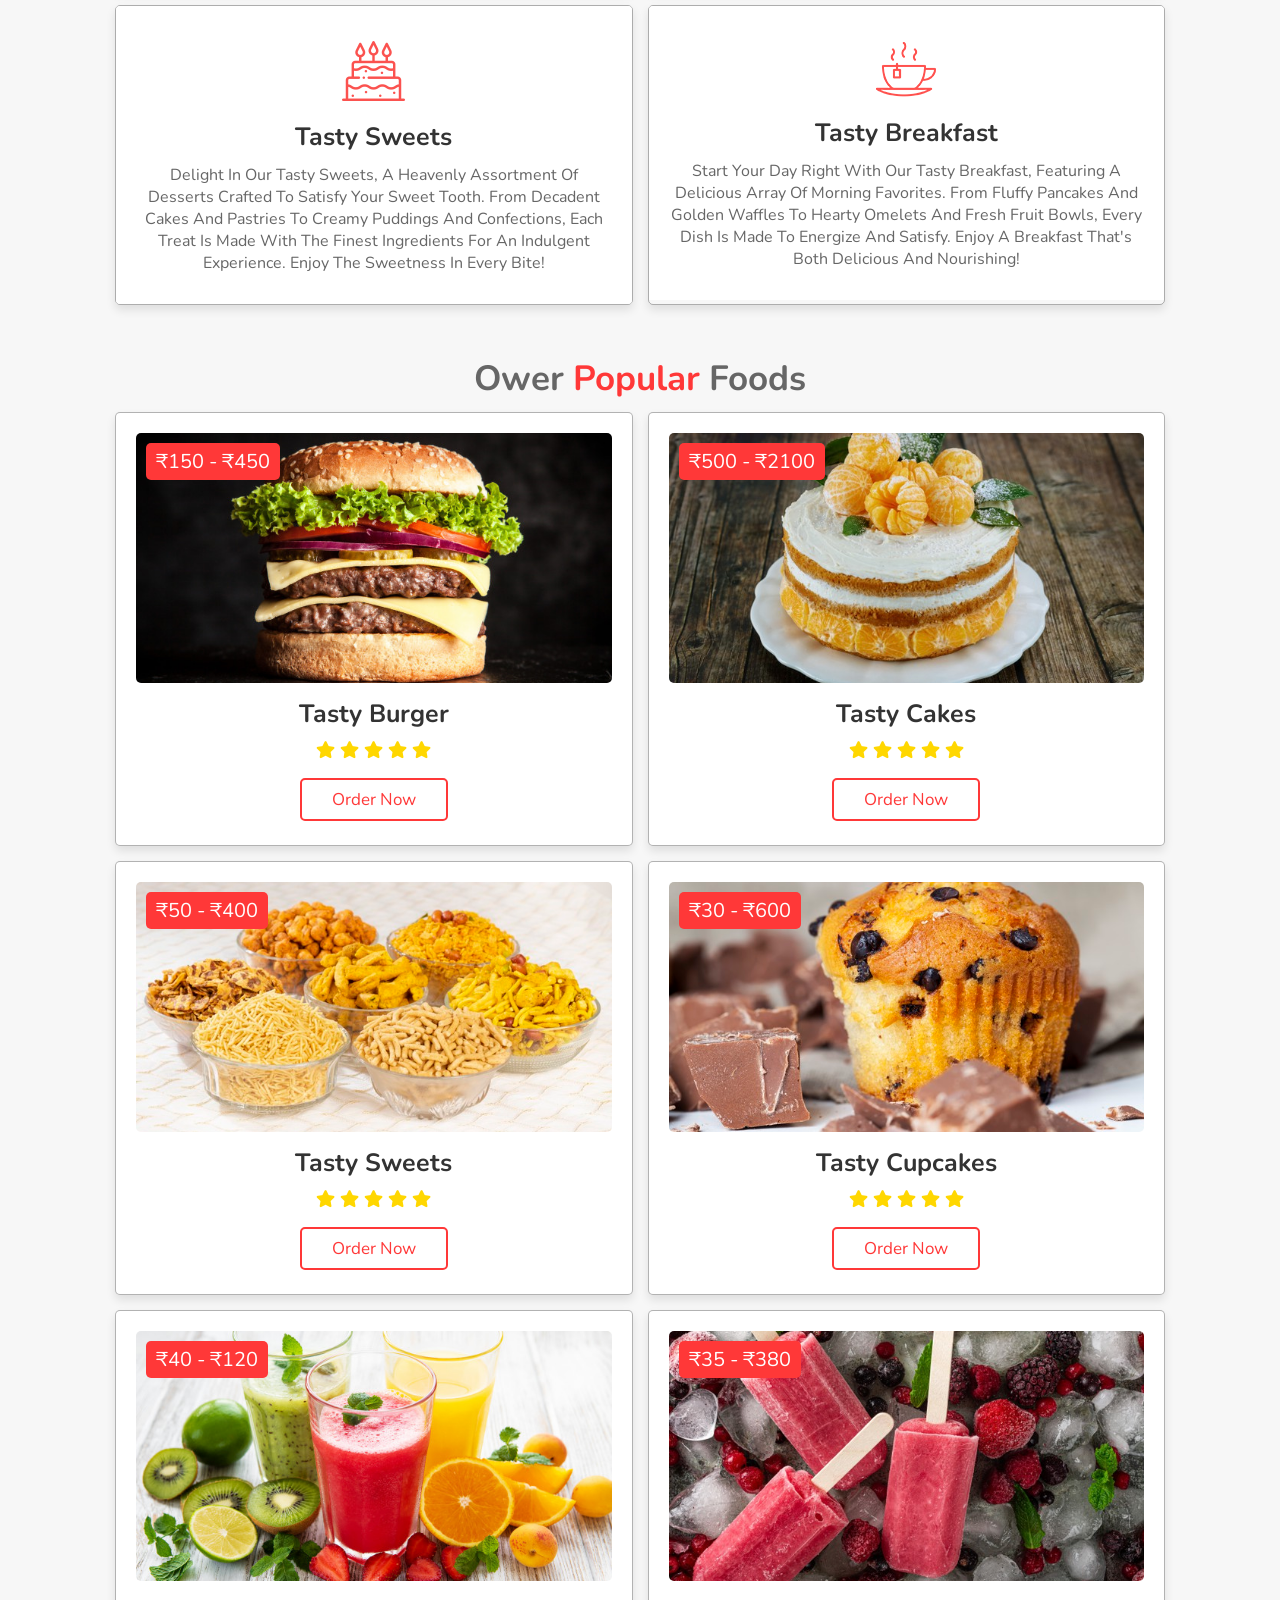
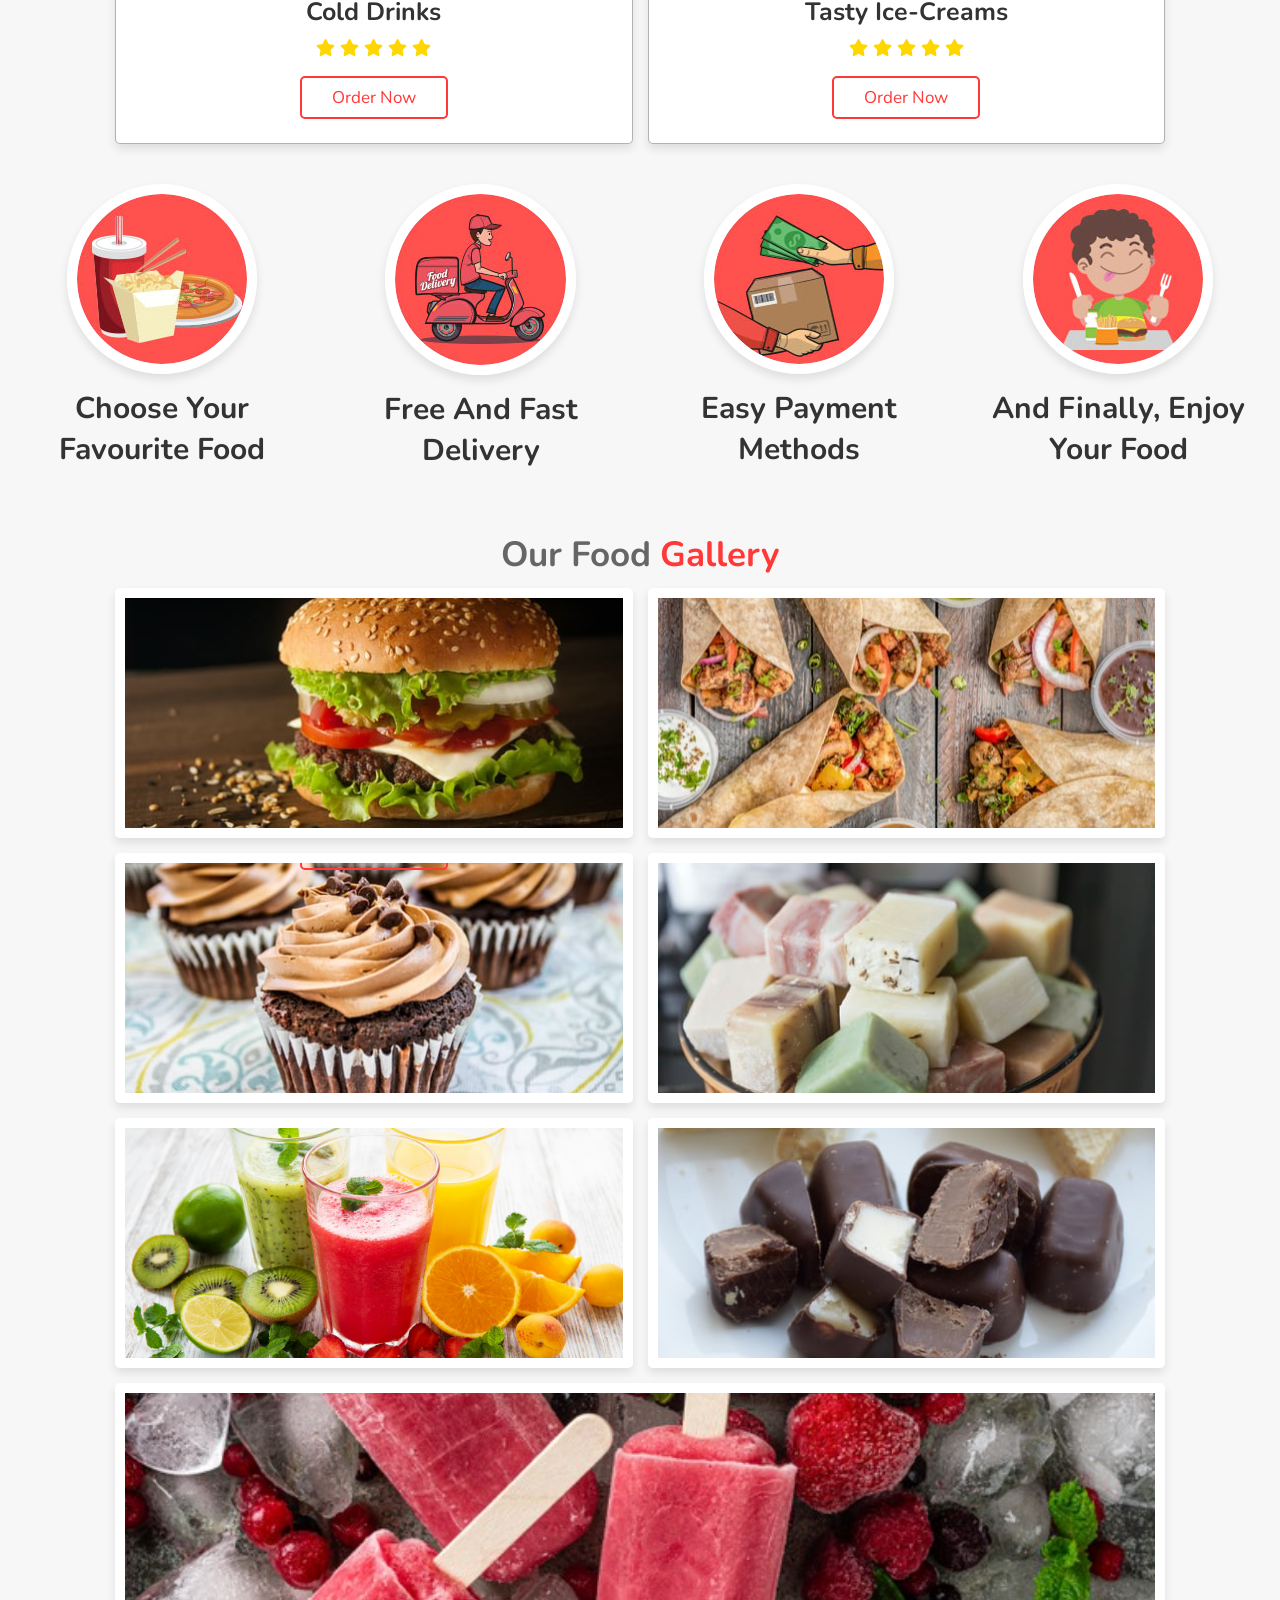
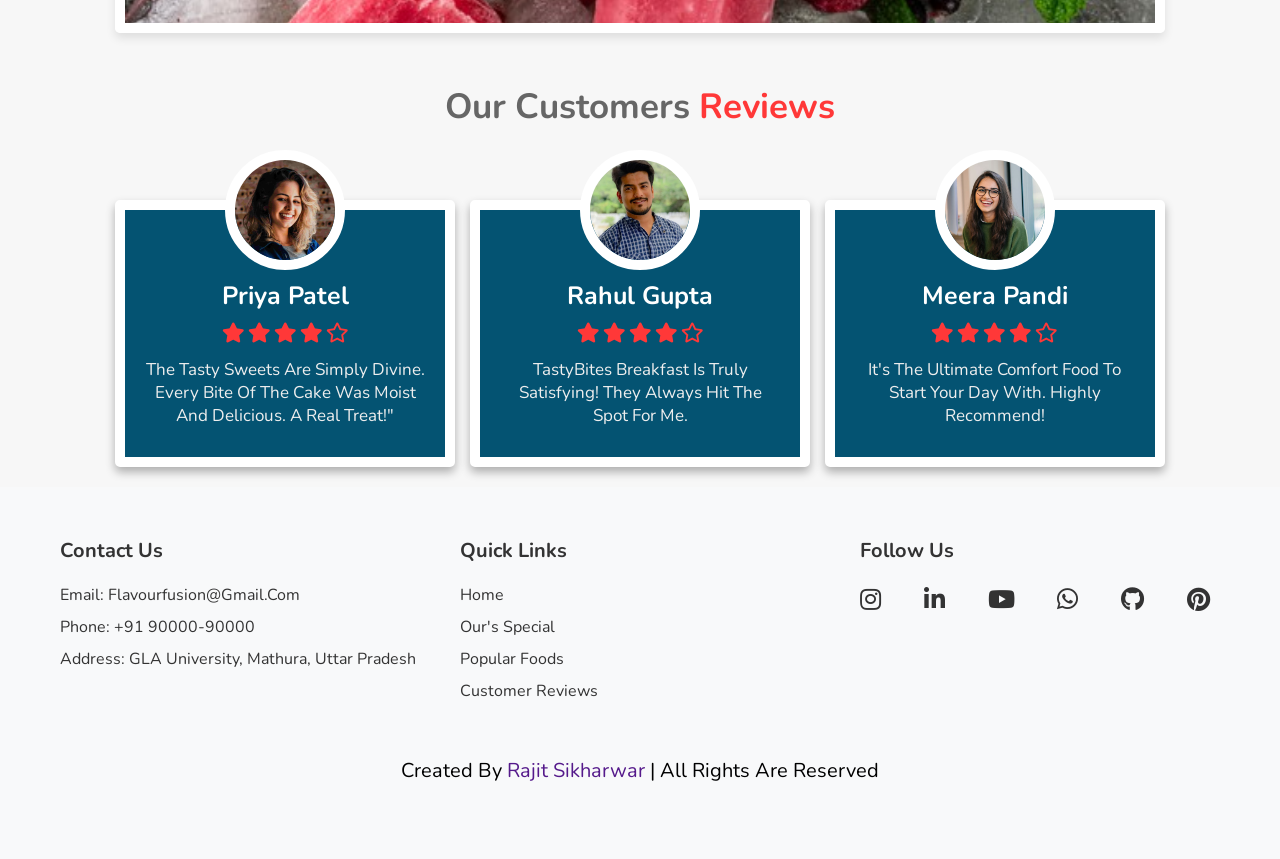
==== commit 63a85536: "Update index.html" ====
--- a/index.html
+++ b/index.html
@@ -13,19 +13,18 @@
 
 <body>
     <header>
-        <a href="#" class="logo"><i class="fas fa-utensils"></i>flavor fusion</a>
+        <a href="#" class="logo"><i class="fas fa-utensils"></i>food</a>
 
         <div id="menu-bar" class="fas fa-bars"></div>
 
         <nav class="navbar">
-            <a href="#">home</a>
-            <a href="./assets/menu.html">menu</a>
+            <a href="/">home</a>
             <a href="#speciality">special</a>
-            <a href="#popular">popular</a>
+            <a href="#popular">popular foods</a>
             <a href="#gallery">gallery</a>
             <a href="#review">reviews</a>
-            <a href="./assets/order-food.html"><button class="btn0">Order Now</button></a>
-            <a href="./assets/admin-login.php"><button class="btn0">admin</button></a>
+            <a href="./assets/order-food.html"><button class="btn">Order Now</button></a>
+            <a href="./assets/admin-login.php"><button class="btn">admin</button></a>
         </nav>
     </header>
     <section class="home" id="home">
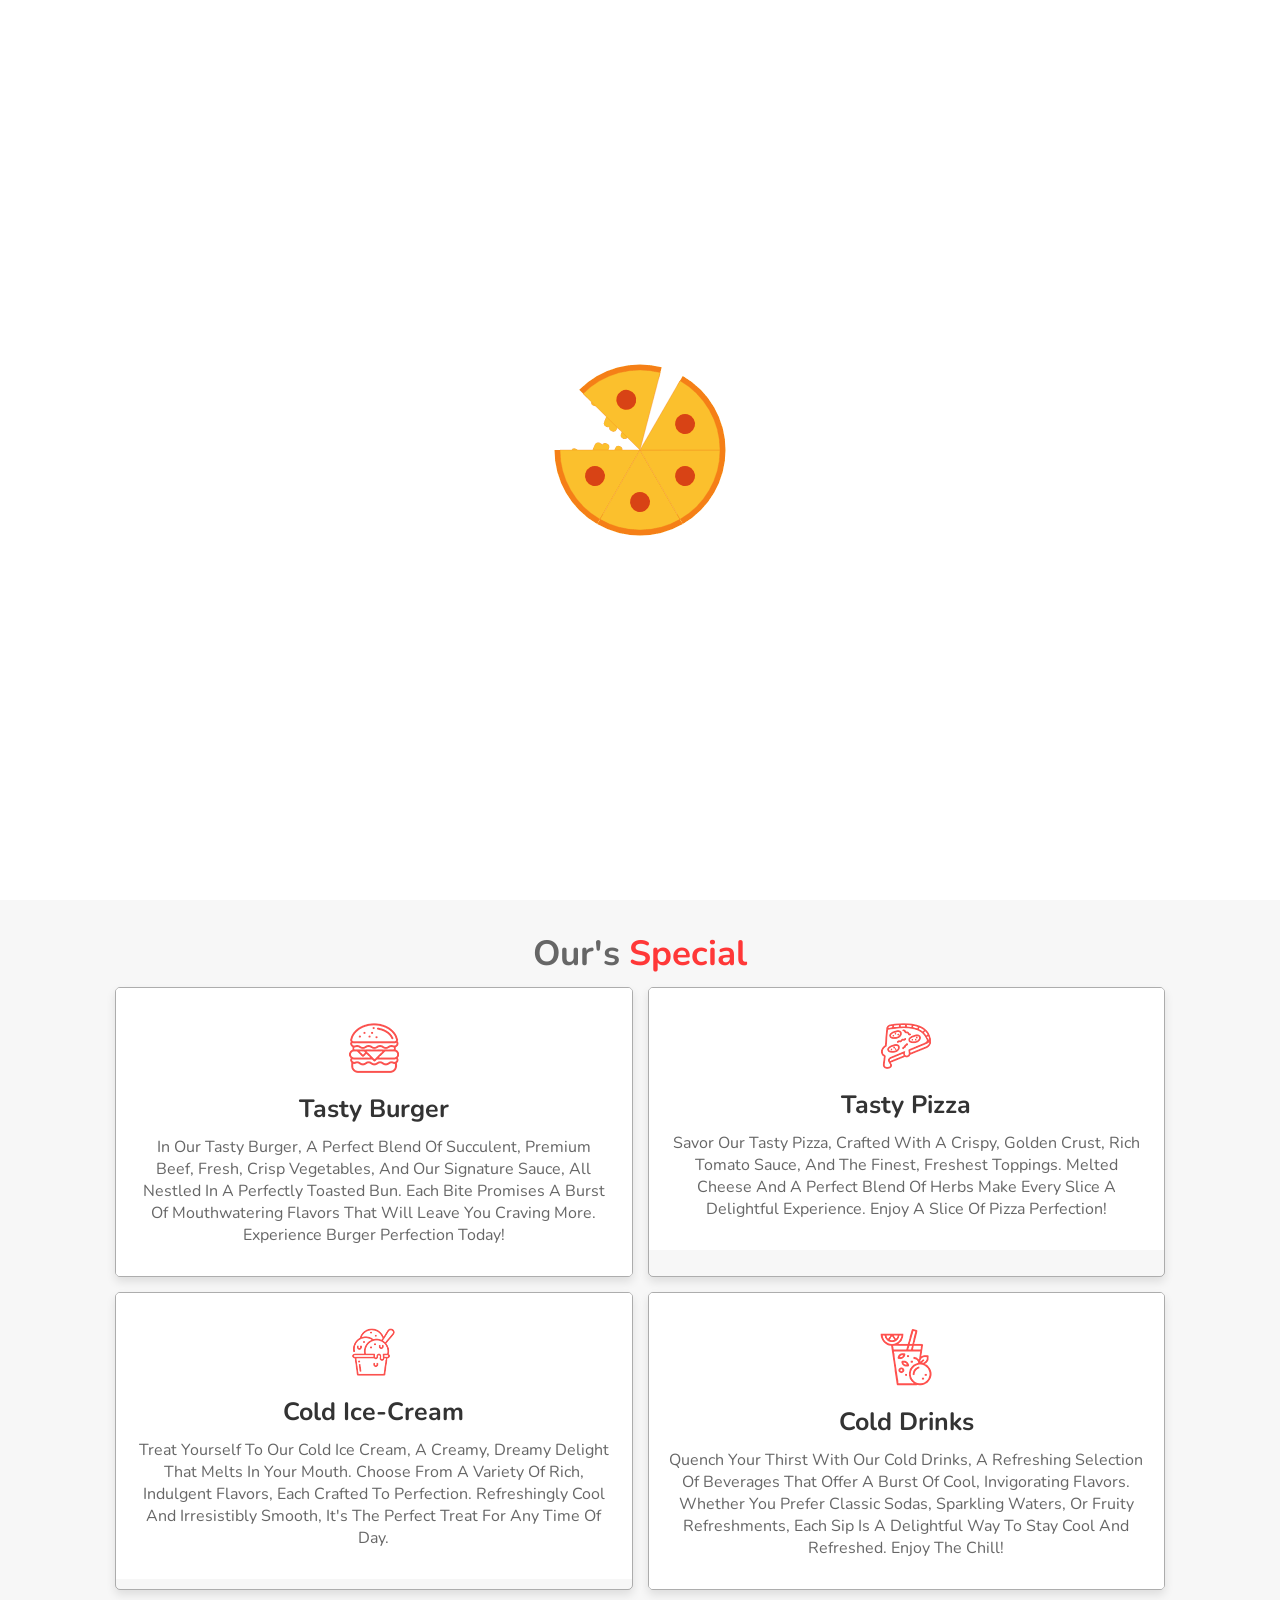
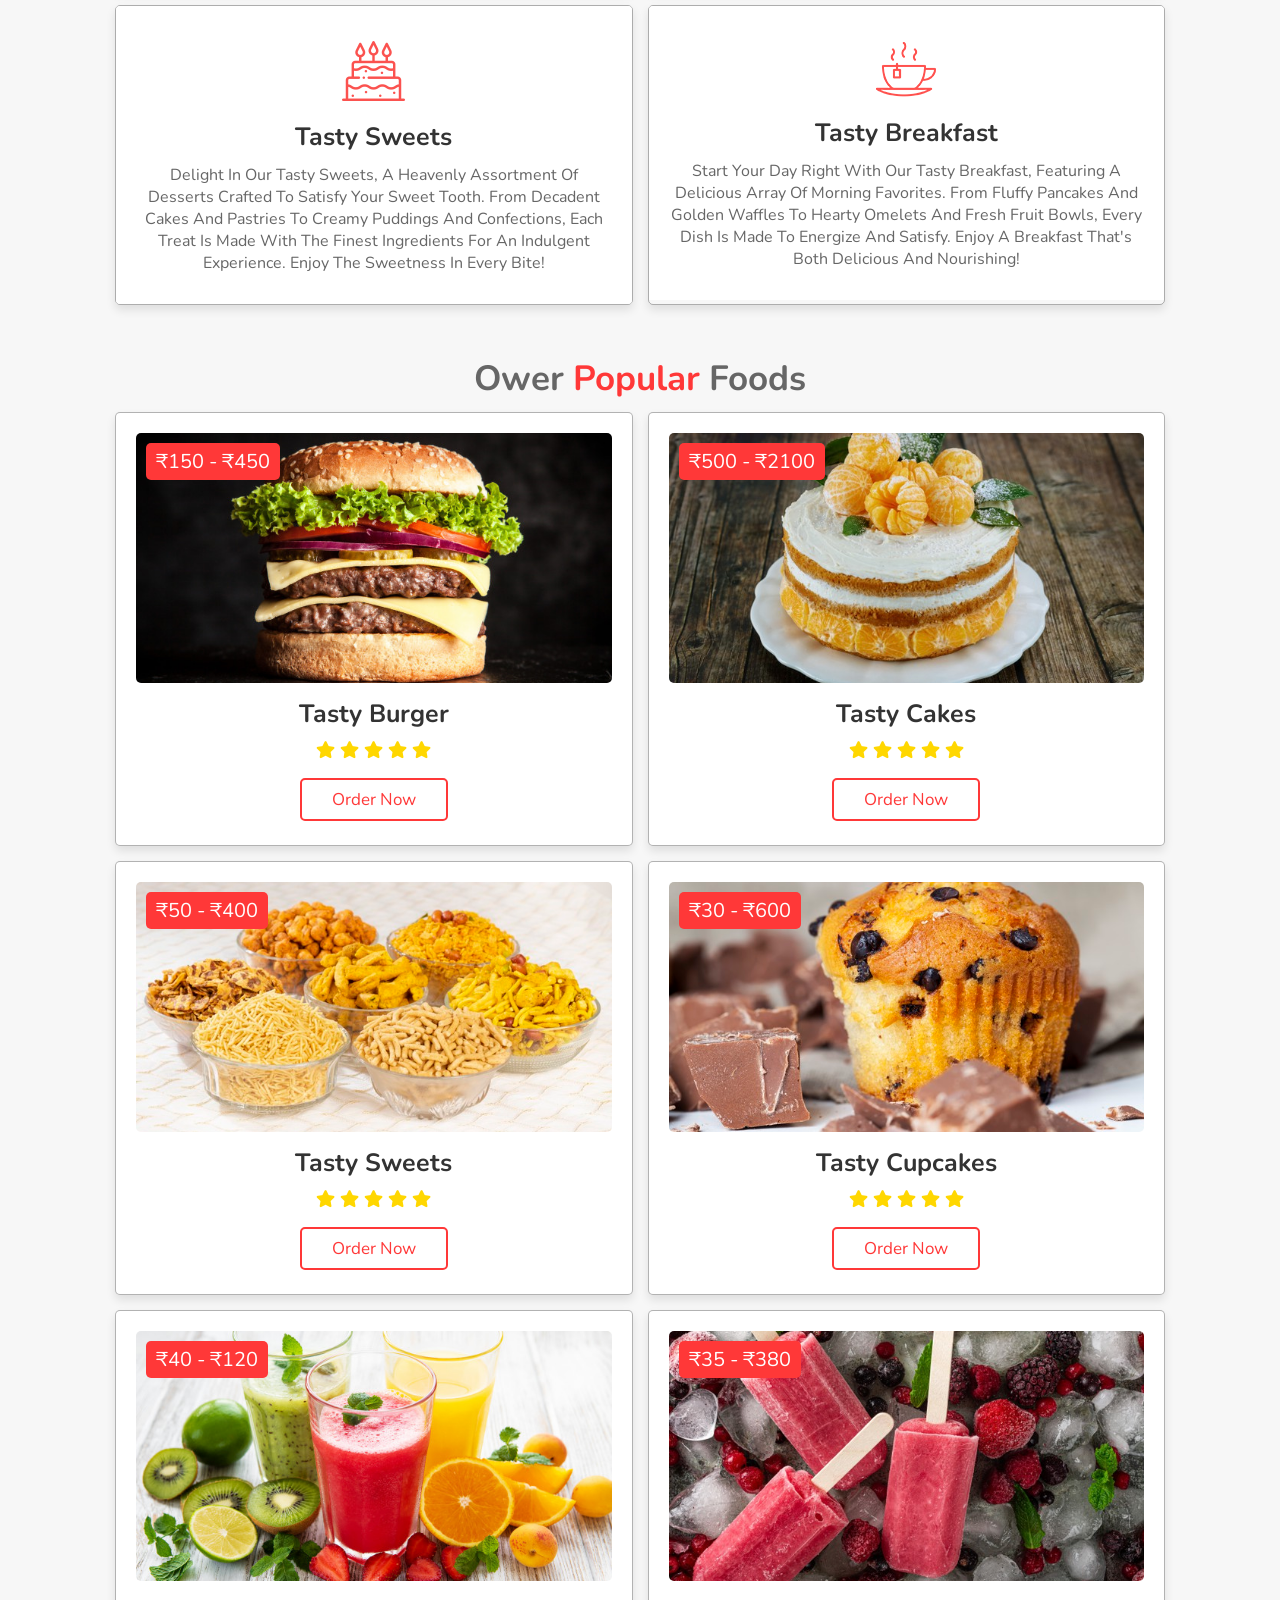
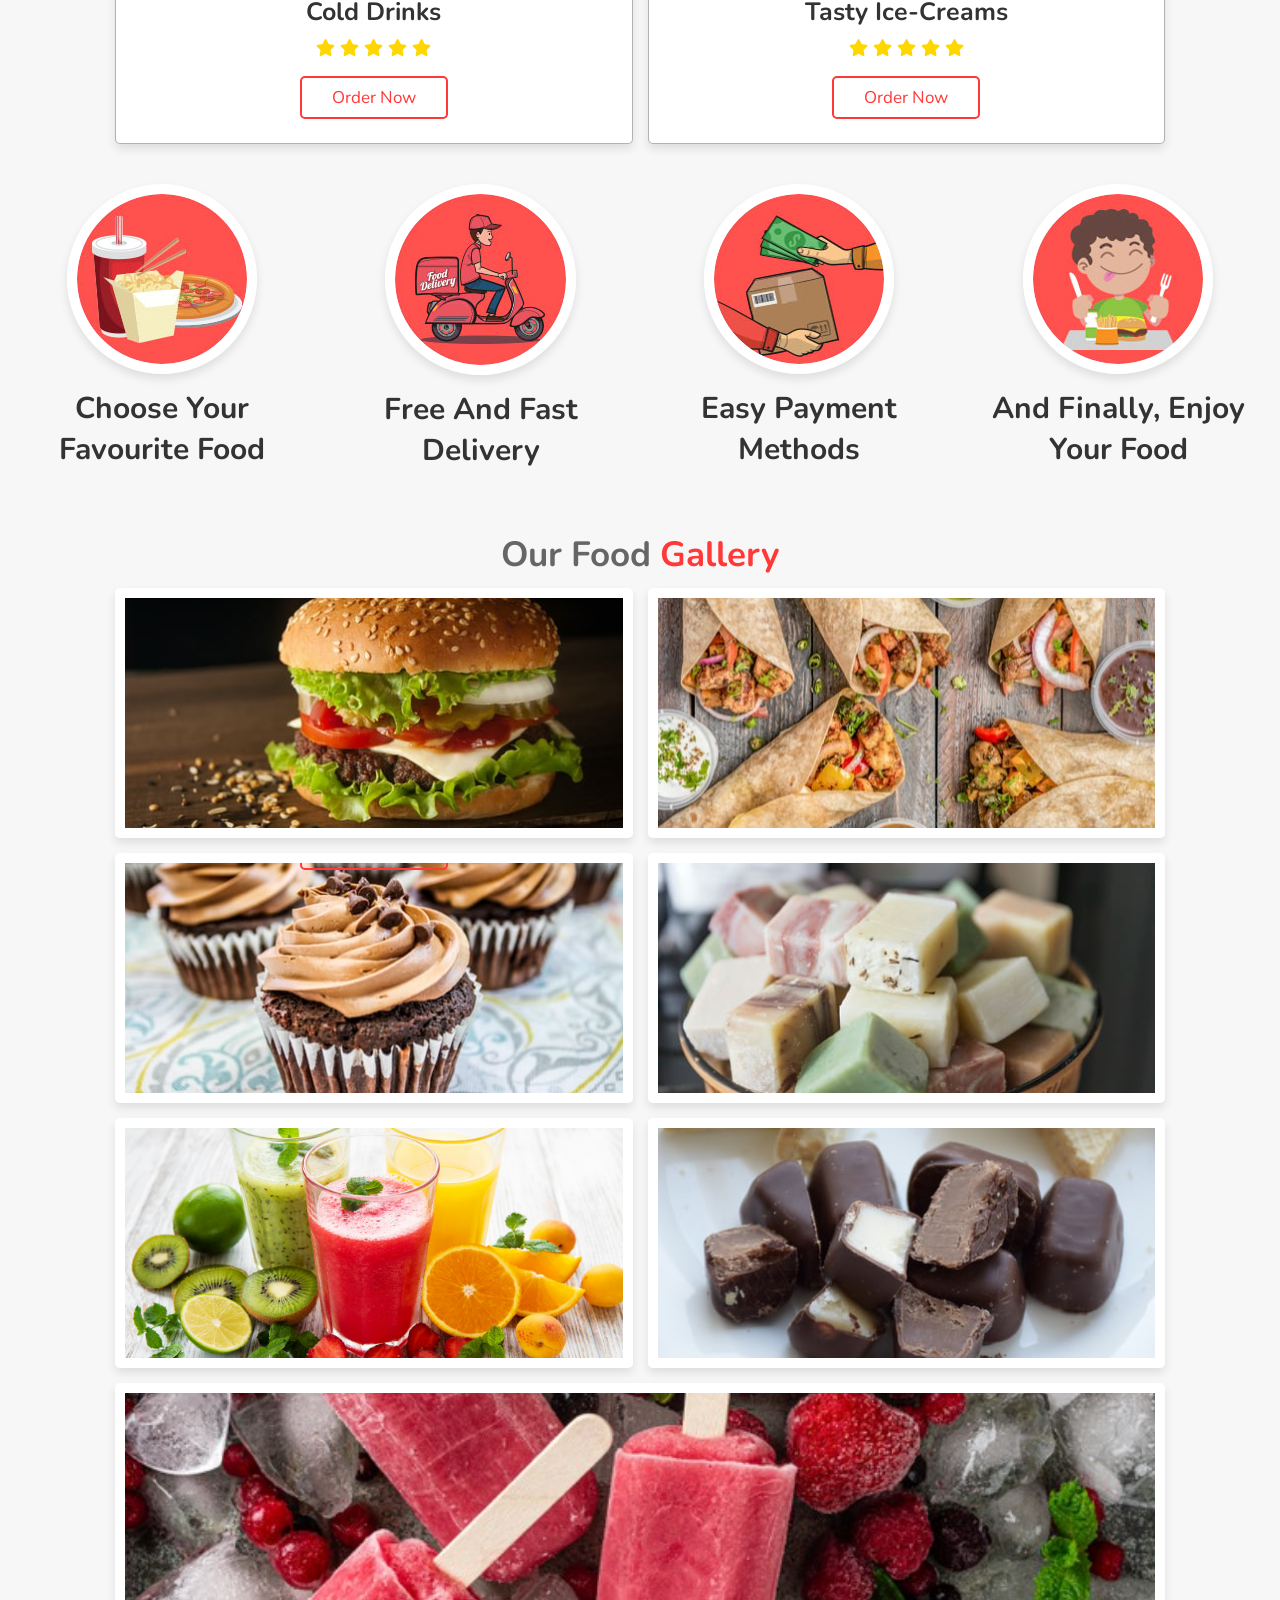
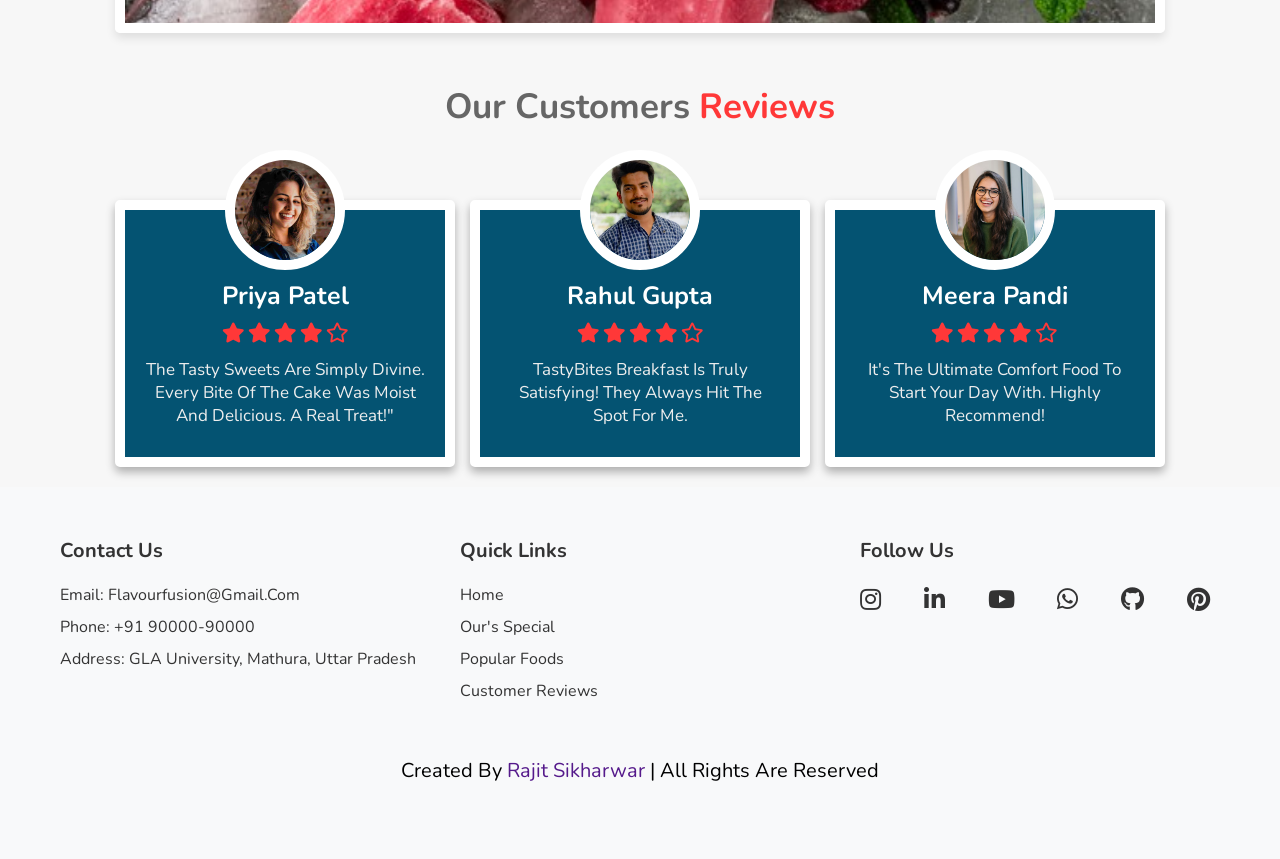
==== commit f63e7b73: "Merge branch 'main' of https://github.com/rajit-sikharwar/Flavour-Fusion" ====
--- a/index.html
+++ b/index.html
@@ -13,14 +13,15 @@
 
 <body>
     <header>
-        <a href="#" class="logo"><i class="fas fa-utensils"></i>food</a>
+        <a href="#" class="logo"><i class="fas fa-utensils"></i>flavor fusion</a>
 
         <div id="menu-bar" class="fas fa-bars"></div>
 
         <nav class="navbar">
-            <a href="/">home</a>
+            <a href="#">home</a>
+            <a href="./assets/menu.html">menu</a>
             <a href="#speciality">special</a>
-            <a href="#popular">popular foods</a>
+            <a href="#popular">popular</a>
             <a href="#gallery">gallery</a>
             <a href="#review">reviews</a>
             <a href="./assets/order-food.html"><button class="btn">Order Now</button></a>
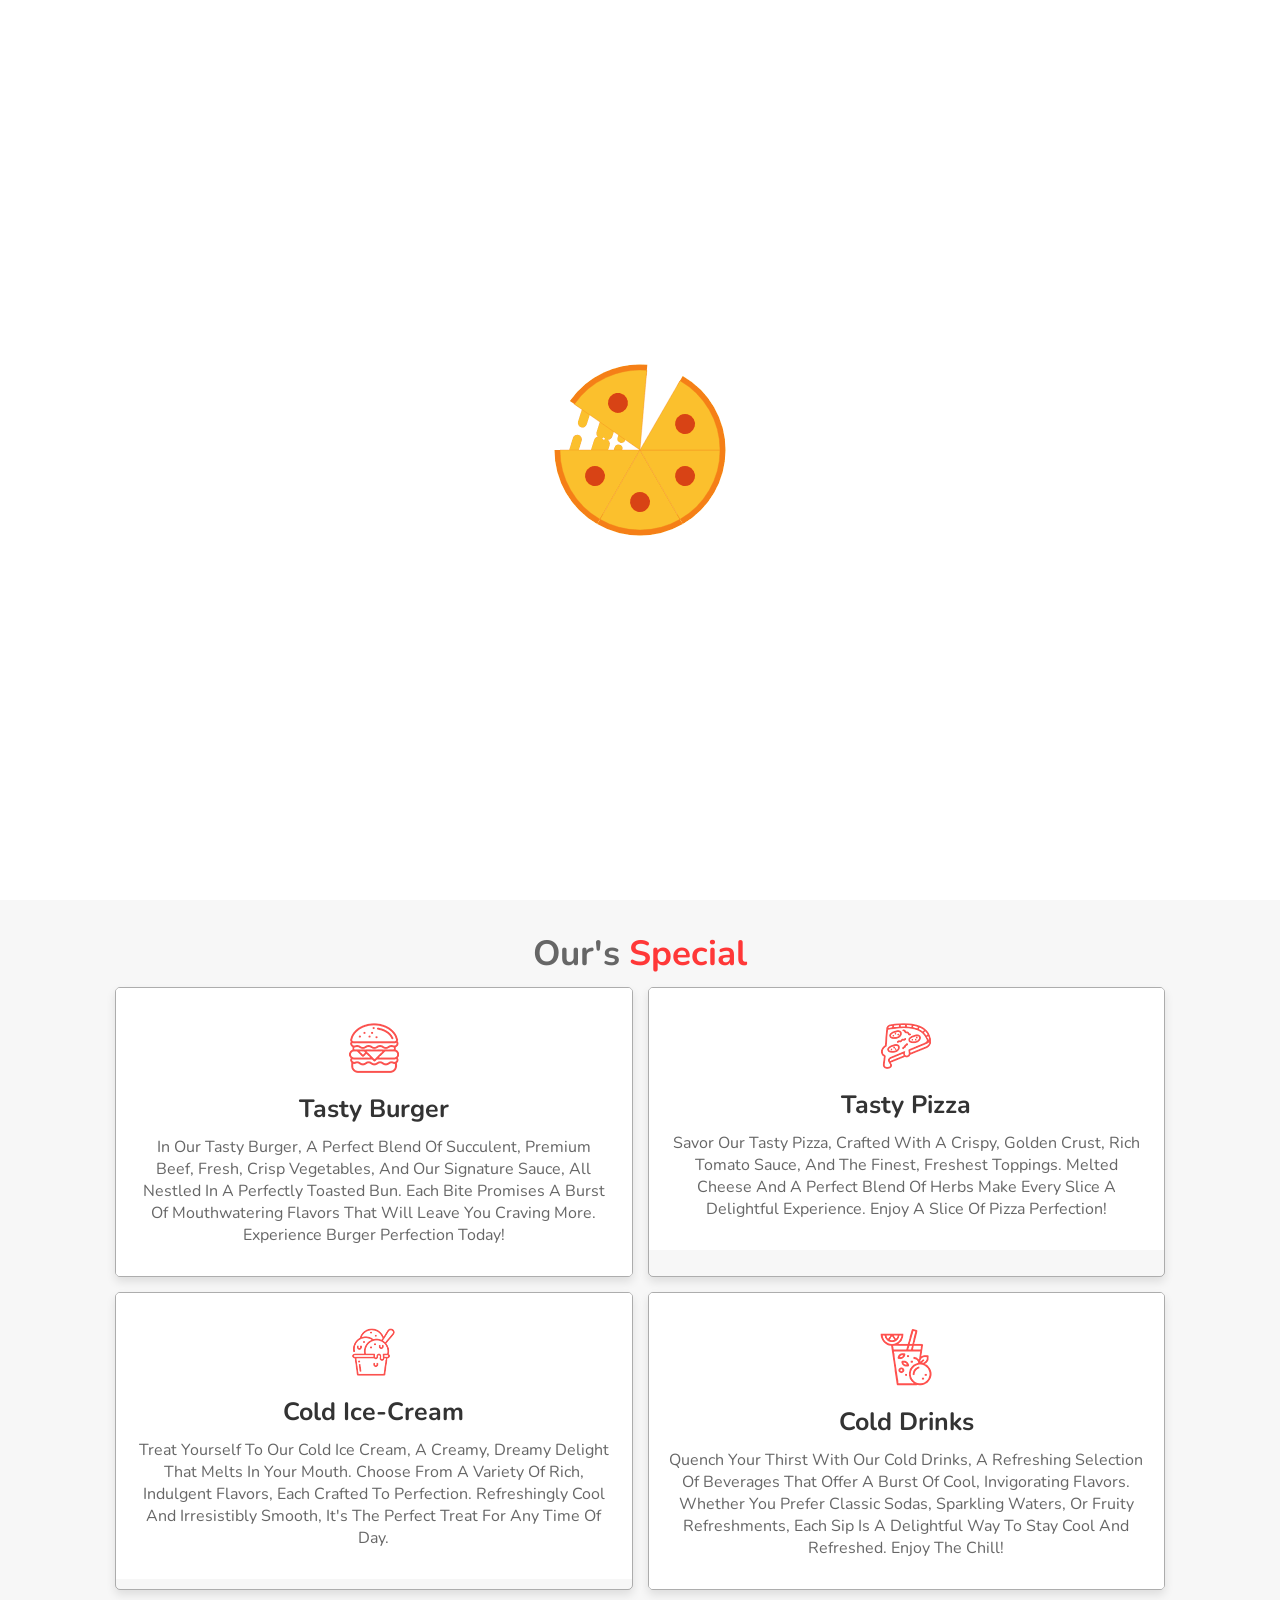
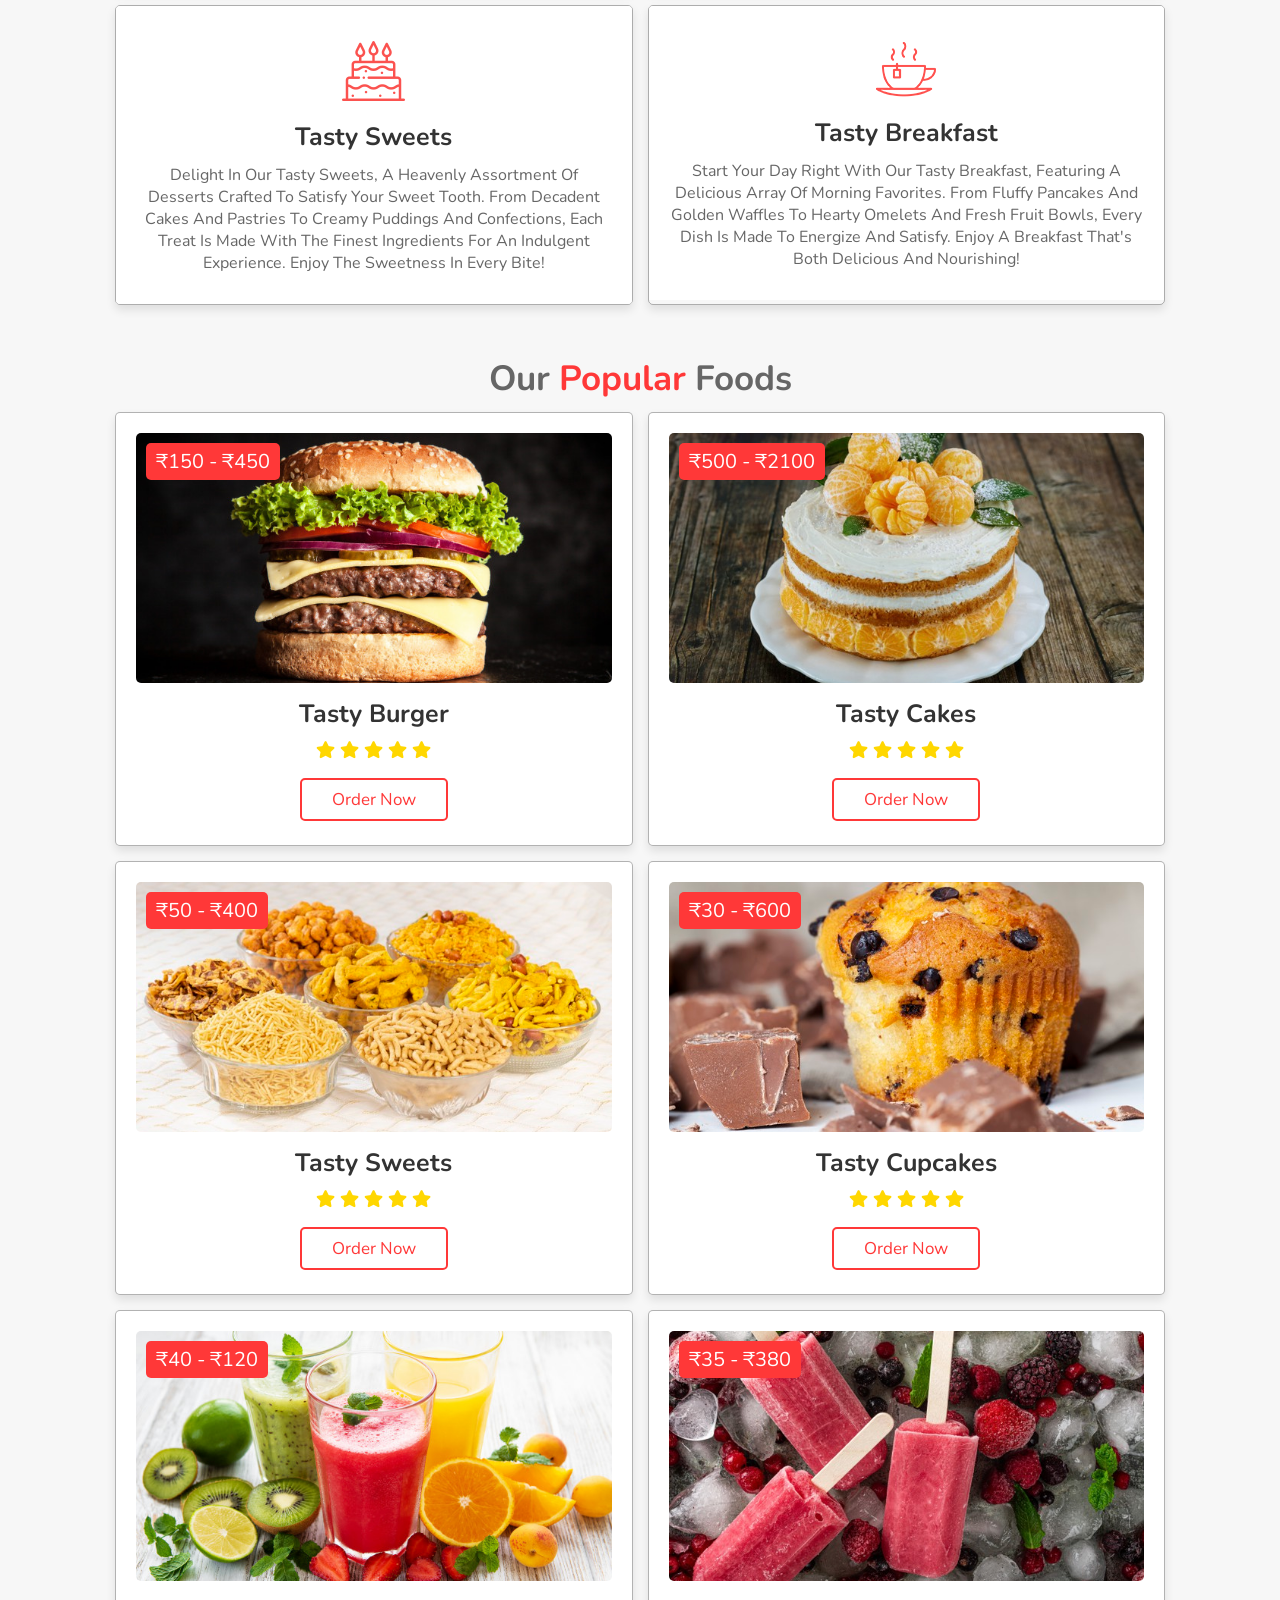
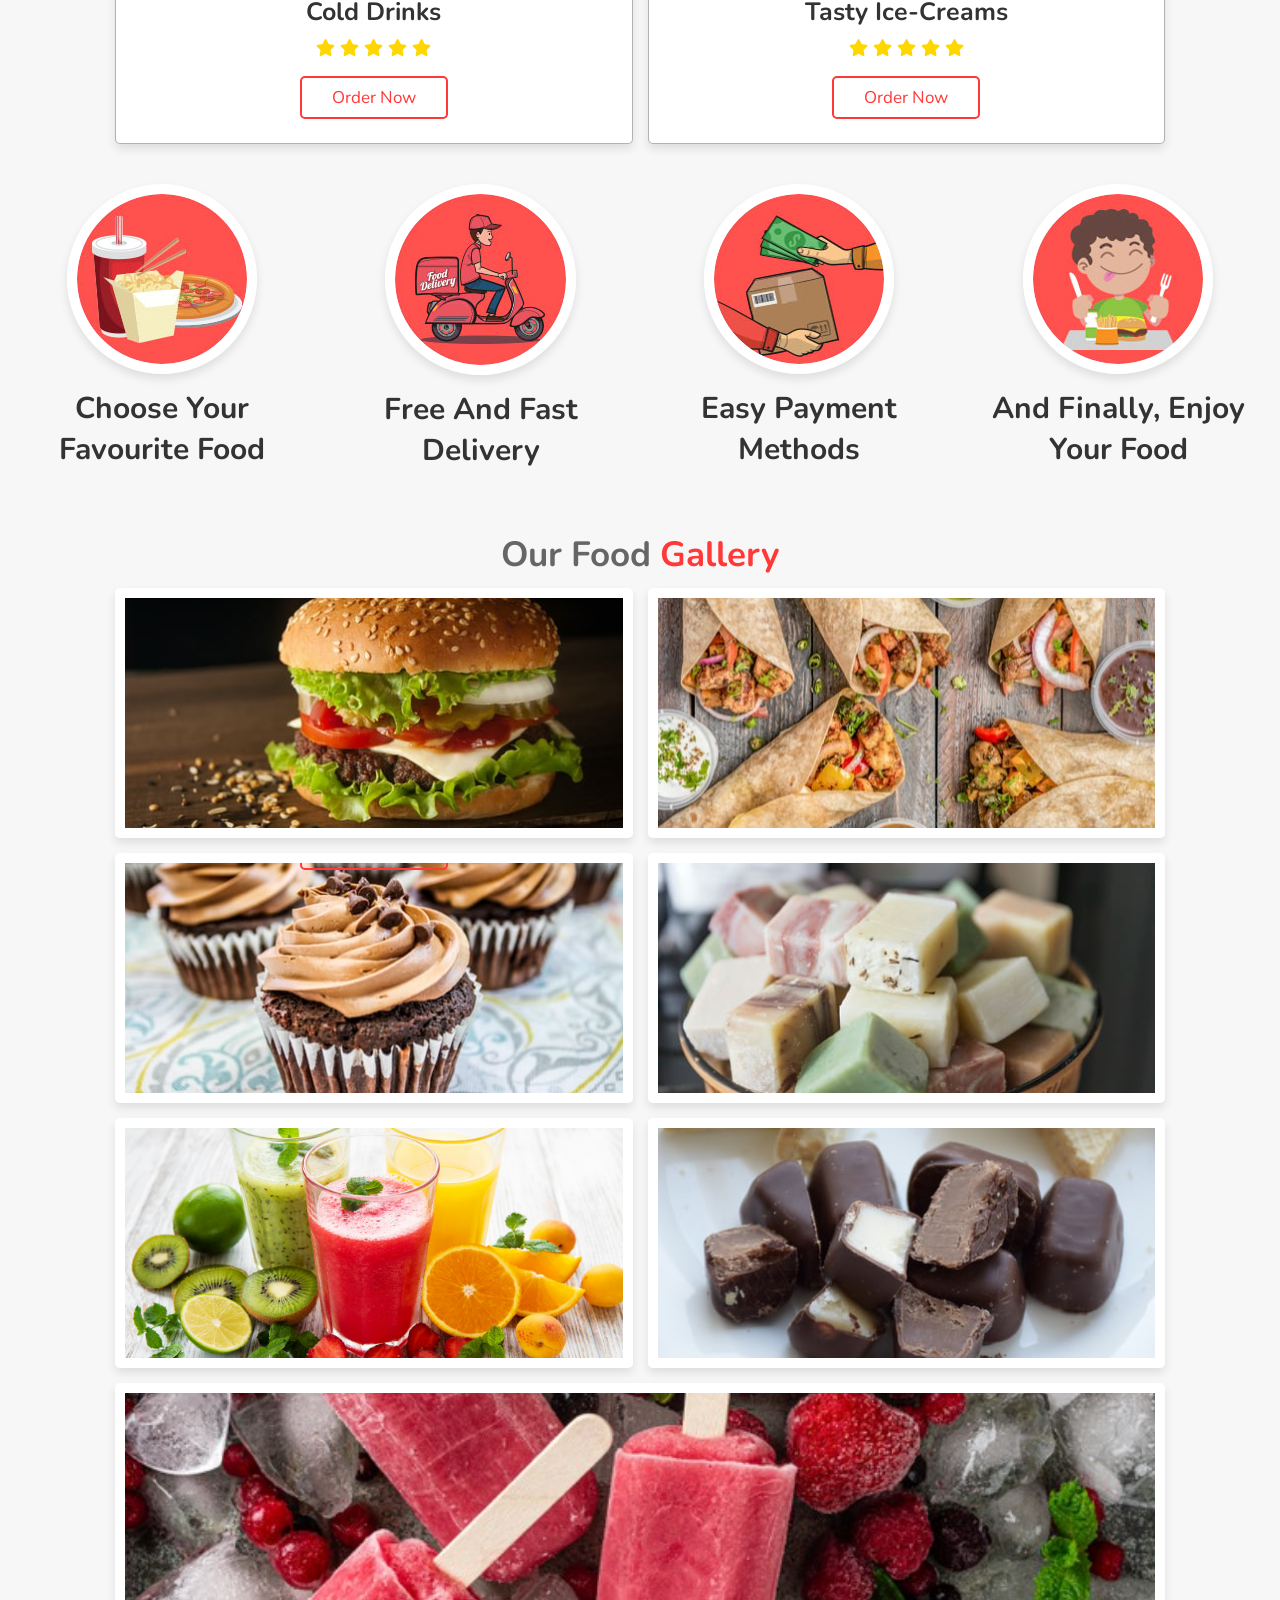
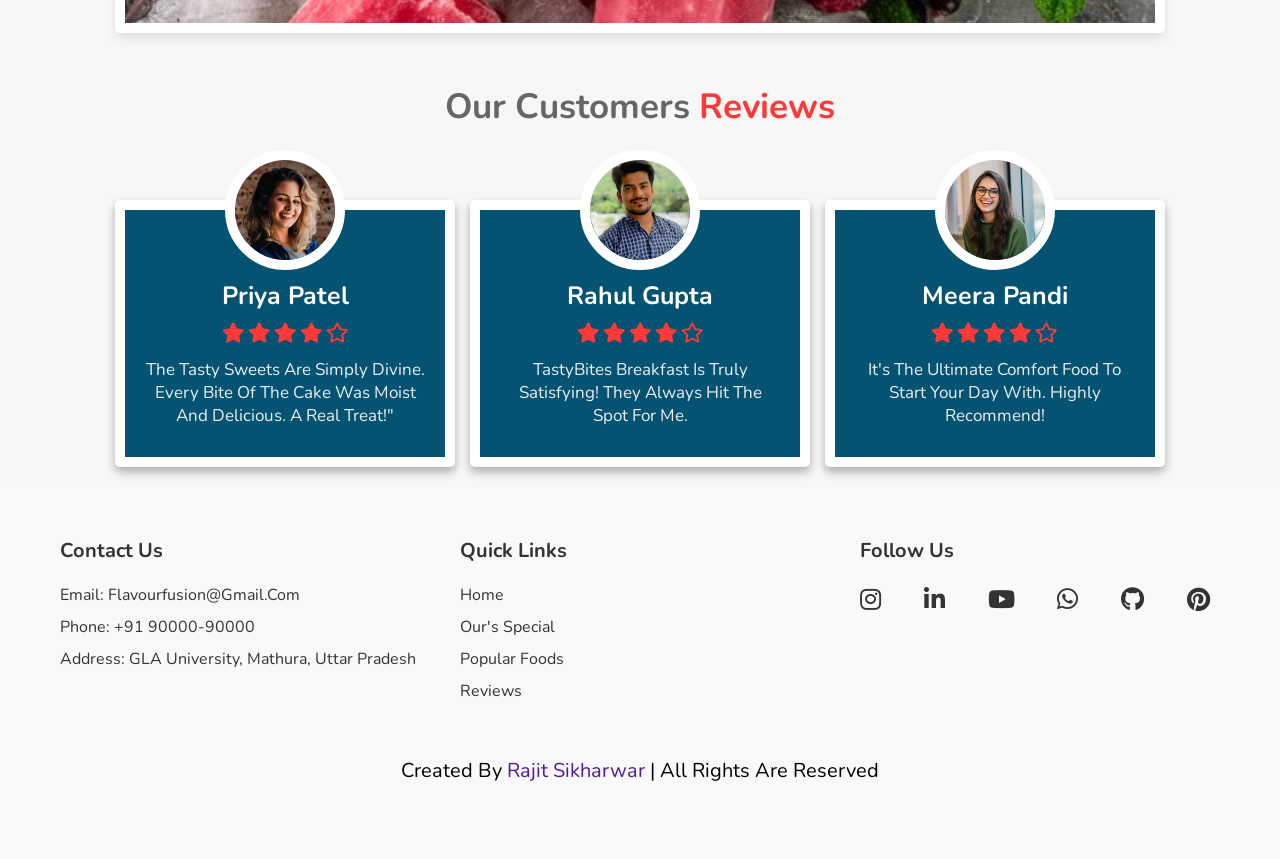
==== commit cf97aab8: "Update index.html" ====
--- a/index.html
+++ b/index.html
@@ -128,7 +128,7 @@
 
     <section class="popular" id="popular">
 
-        <h1 class="heading">ower <span>popular</span> foods</h1>
+        <h1 class="heading">our <span>popular</span> foods</h1>
 
         <div class="box-container">
 
@@ -368,18 +368,18 @@
                     <li><a href="#home">Home</a></li>
                     <li><a href="#speciality">our's special</a></li>
                     <li><a href="#popular">popular foods</a></li>
-                    <li><a href="#review">customer reviews</a></li>
+                    <li><a href="#review">reviews</a></li>
                 </ul>
             </div>
             <div class="footer-content">
                 <h3>Follow Us</h3>
                 <ul class="social-icons">
-                    <li><a href="https://www.instagram.com/vicky_vigneshg/"><i class="fab fa-instagram"></i></a></li>
-                    <li><a href="https://www.linkedin.com/in/vigneshgbe/"><i class="fab fa-linkedin-in"></i></a></li>
-                    <li><a href="https://www.youtube.com/@Graduate-Hands"><i class="fab fa-youtube"></i></a></li>
-                    <li><a href="https://wa.me/+919047606037"><i class="fab fa-whatsapp"></i></a></li>
-                    <li><a href="https://github.com/Sweety-Vigneshg"><i class="fab fa-github"></i></a></li>
-                    <li><a href="https://in.pinterest.com/vigneshgbe/"><i class="fab fa-pinterest"></i></a></li>
+                    <li><a href="https://www.instagram.com/rajit_sikharwar/"><i class="fab fa-instagram"></i></a></li>
+                    <li><a href="https://www.linkedin.com/in/rajit-sikharwar/"><i class="fab fa-linkedin-in"></i></a></li>
+                    <li><a href=""><i class="fab fa-youtube"></i></a></li>
+                    <li><a href=""><i class="fab fa-whatsapp"></i></a></li>
+                    <li><a href="https://github.com/rajit-sikharwar"><i class="fab fa-github"></i></a></li>
+                    <li><a href=""><i class="fab fa-pinterest"></i></a></li>
 
                 </ul>
             </div>
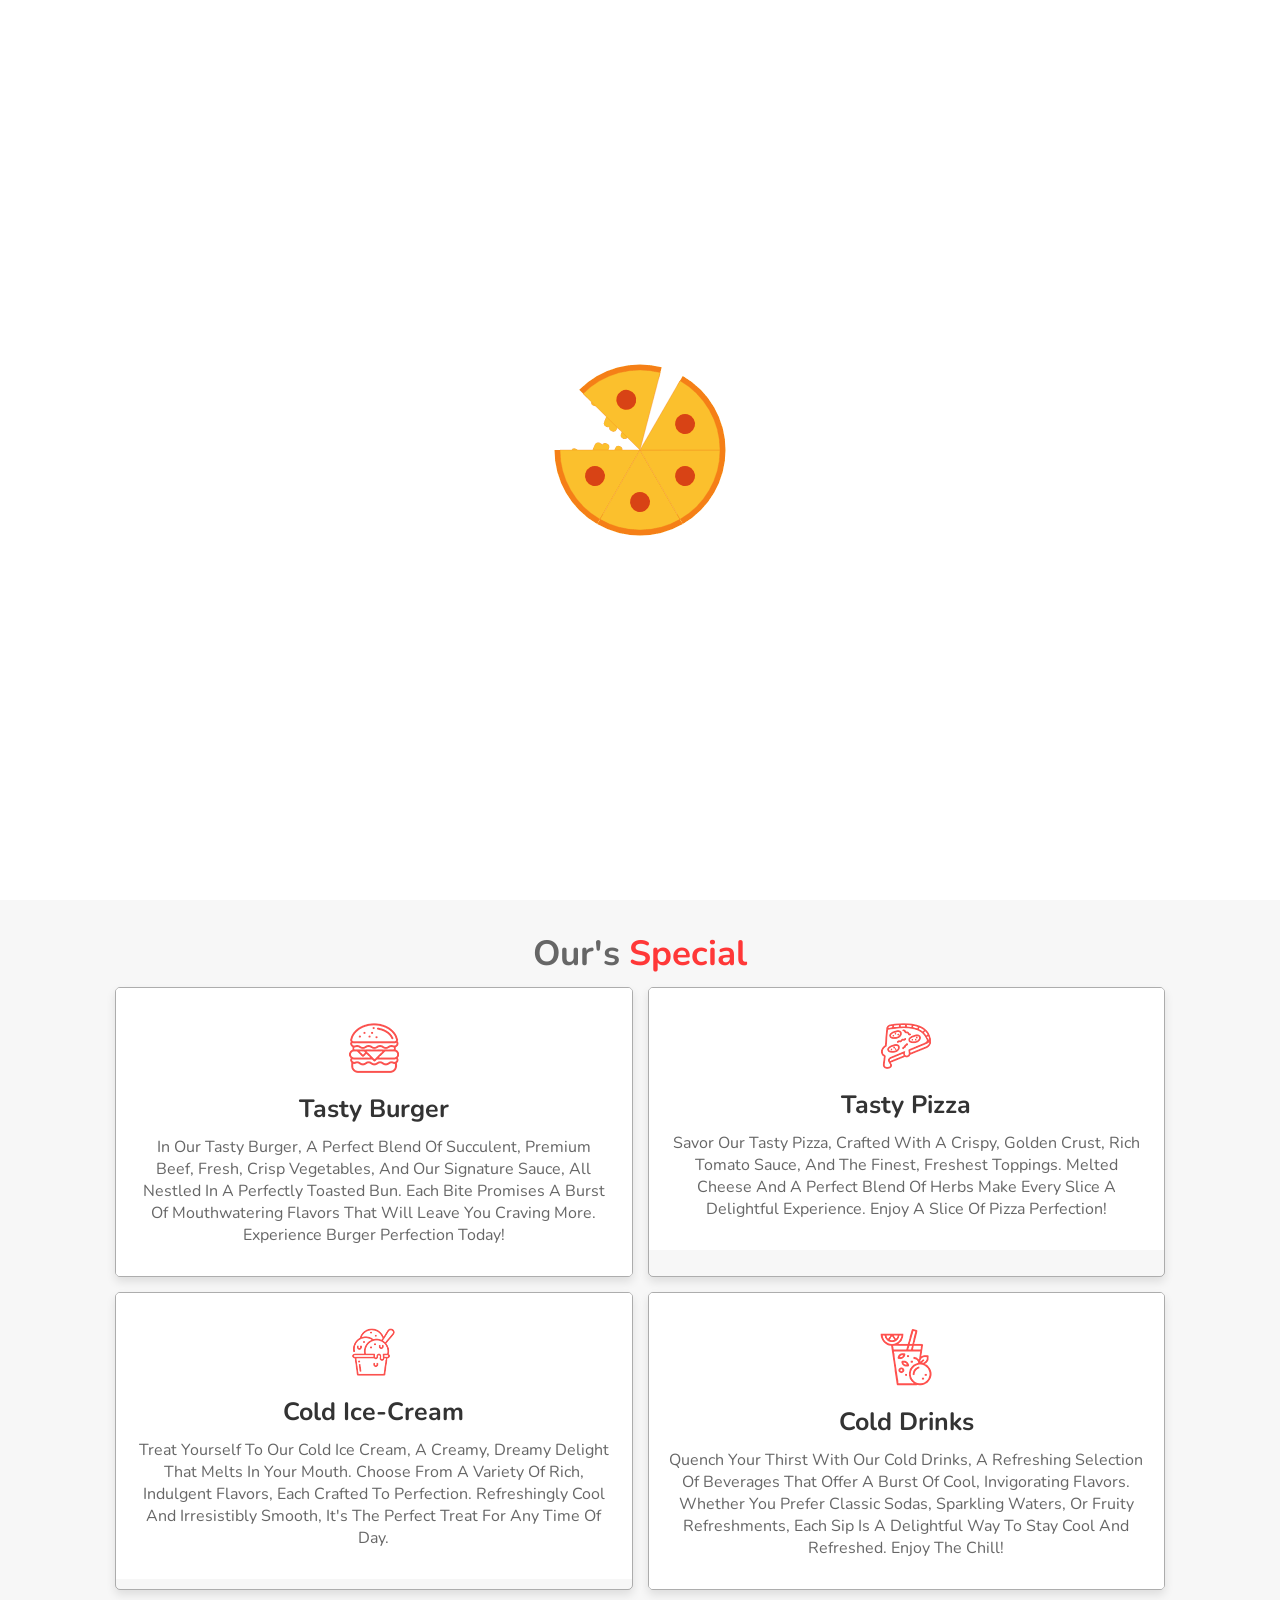
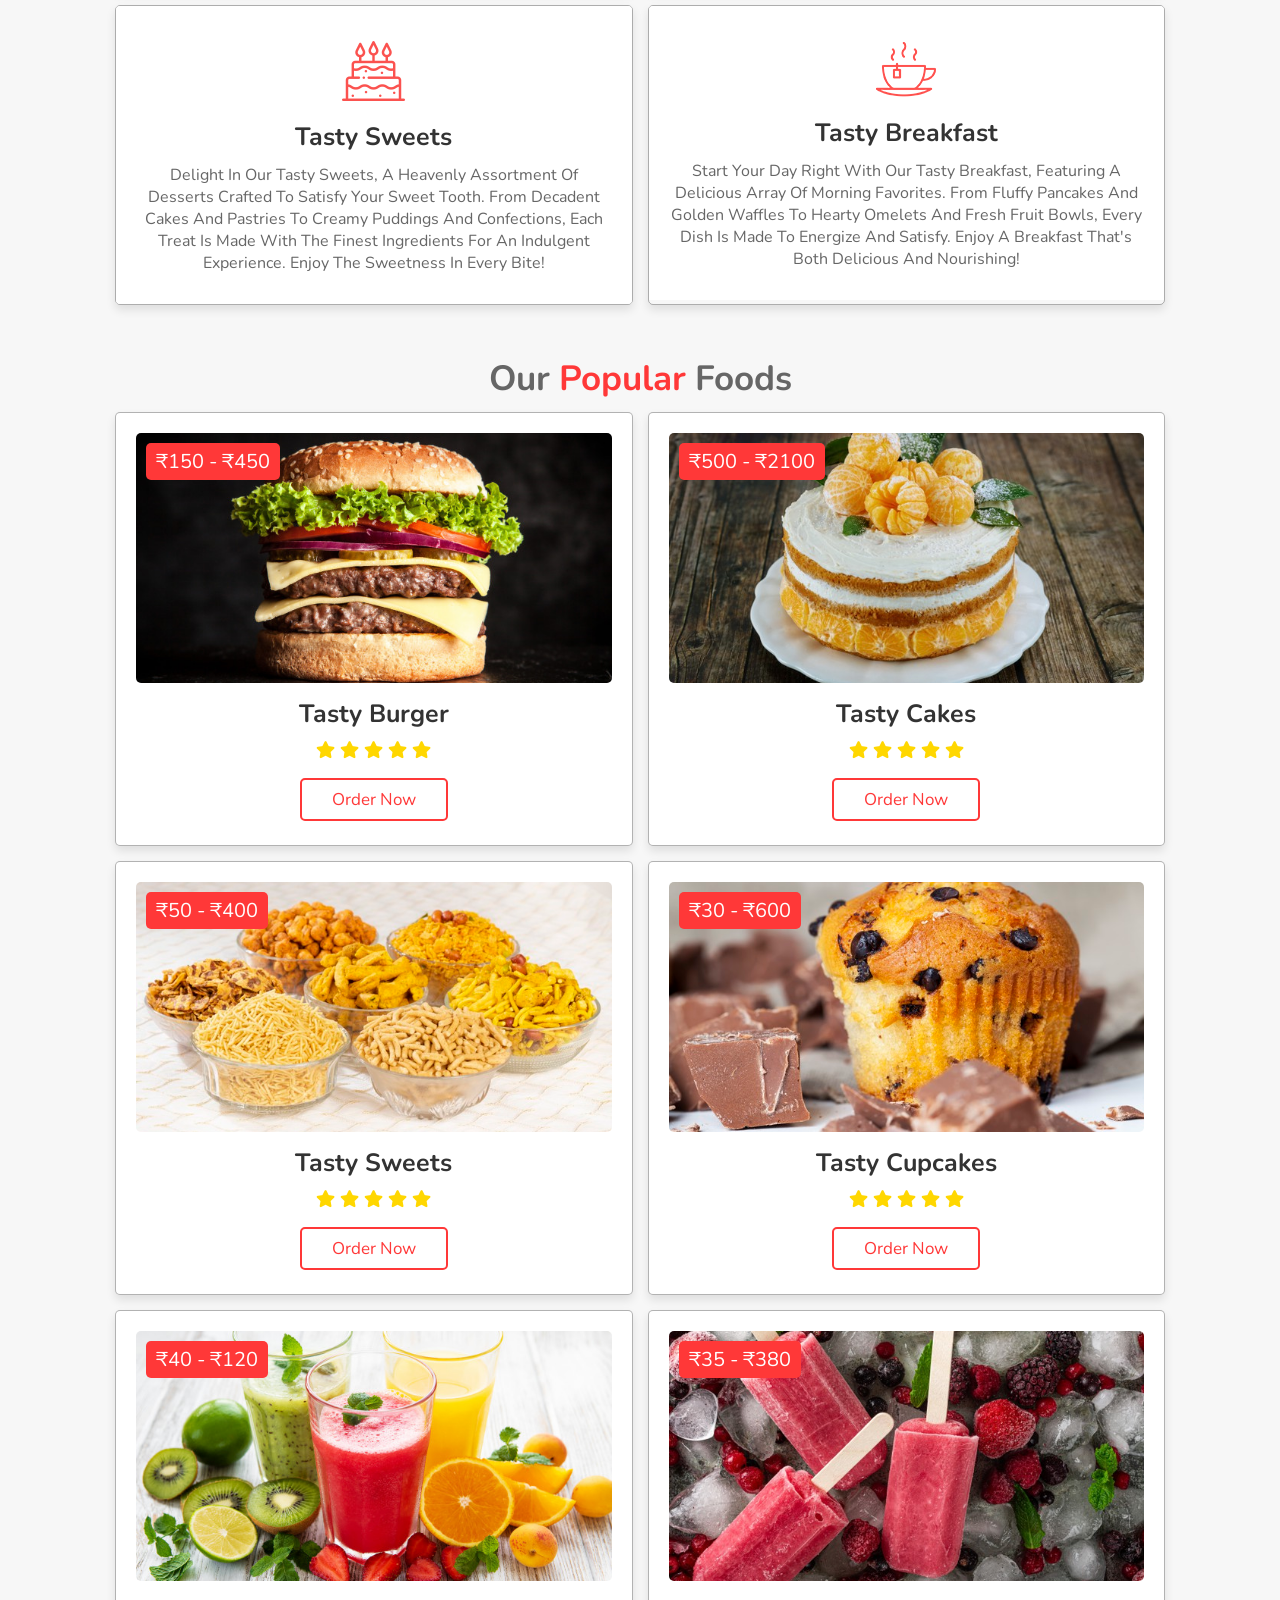
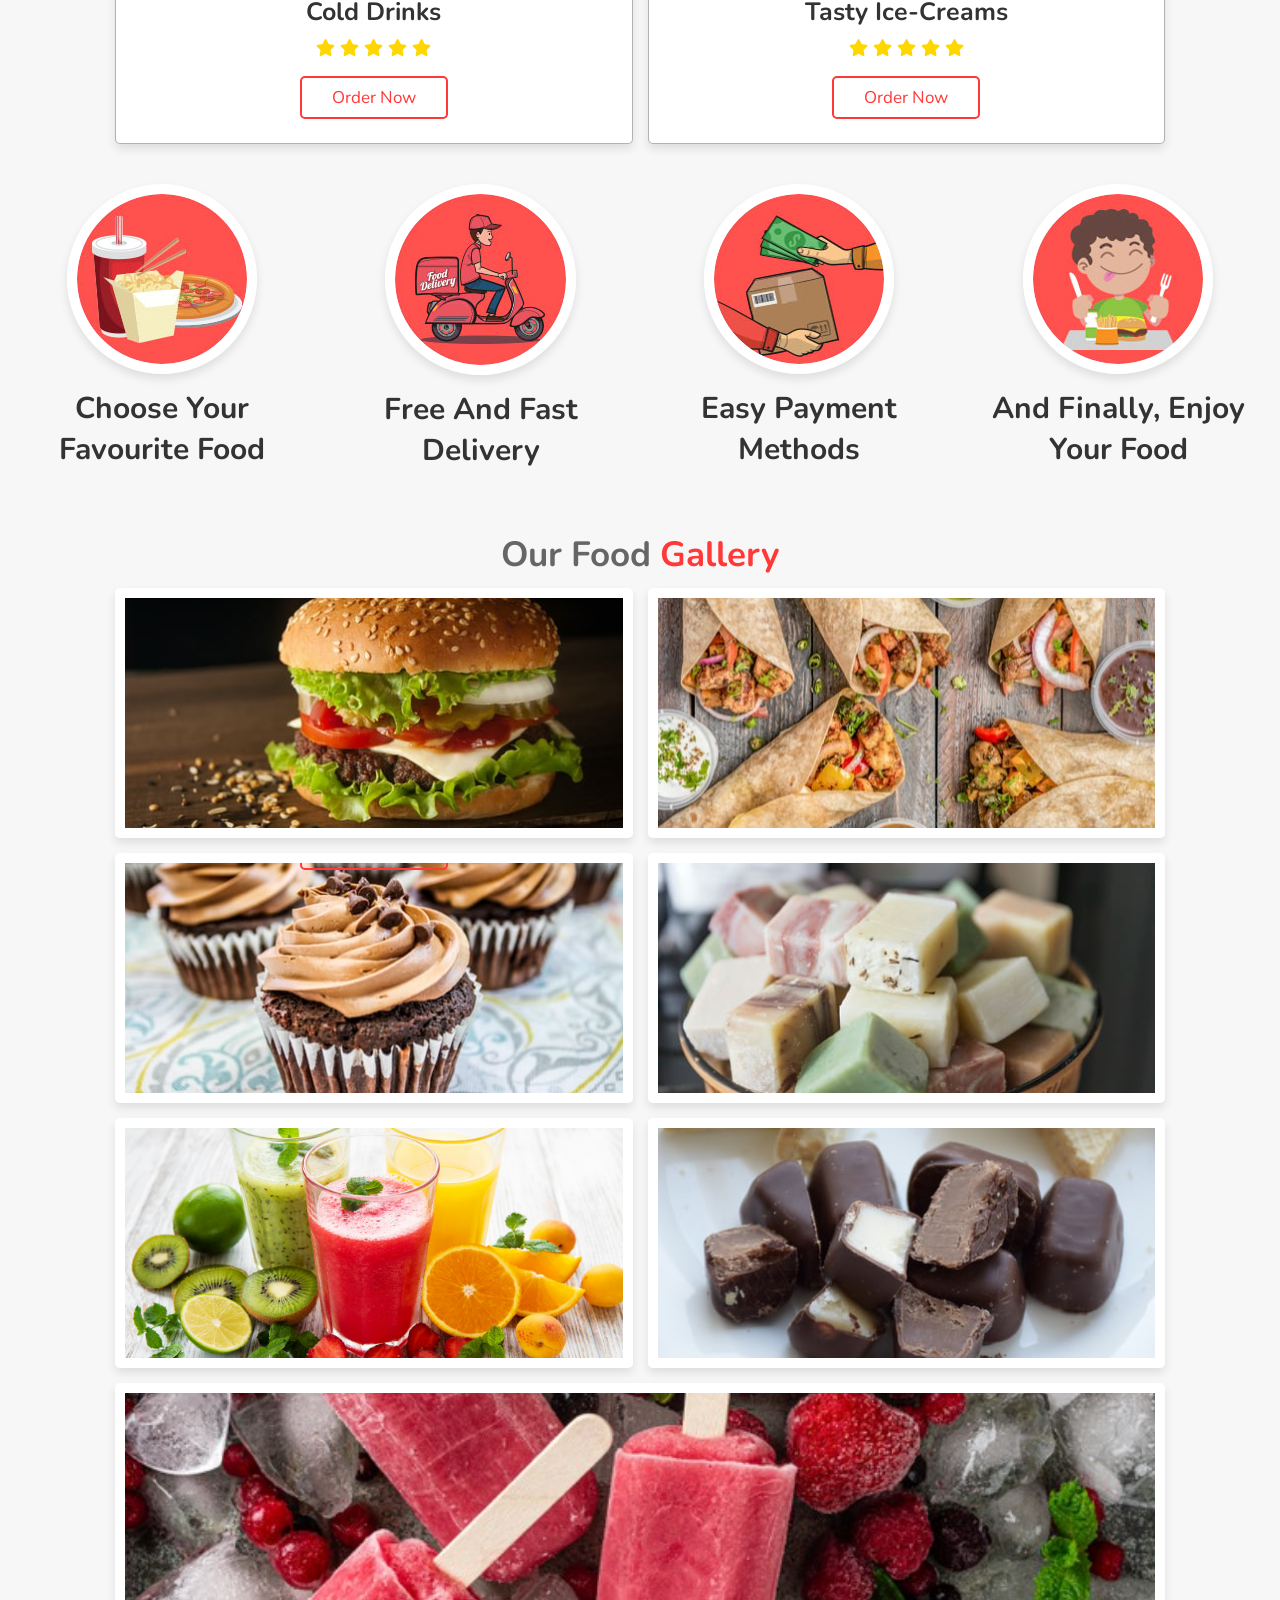
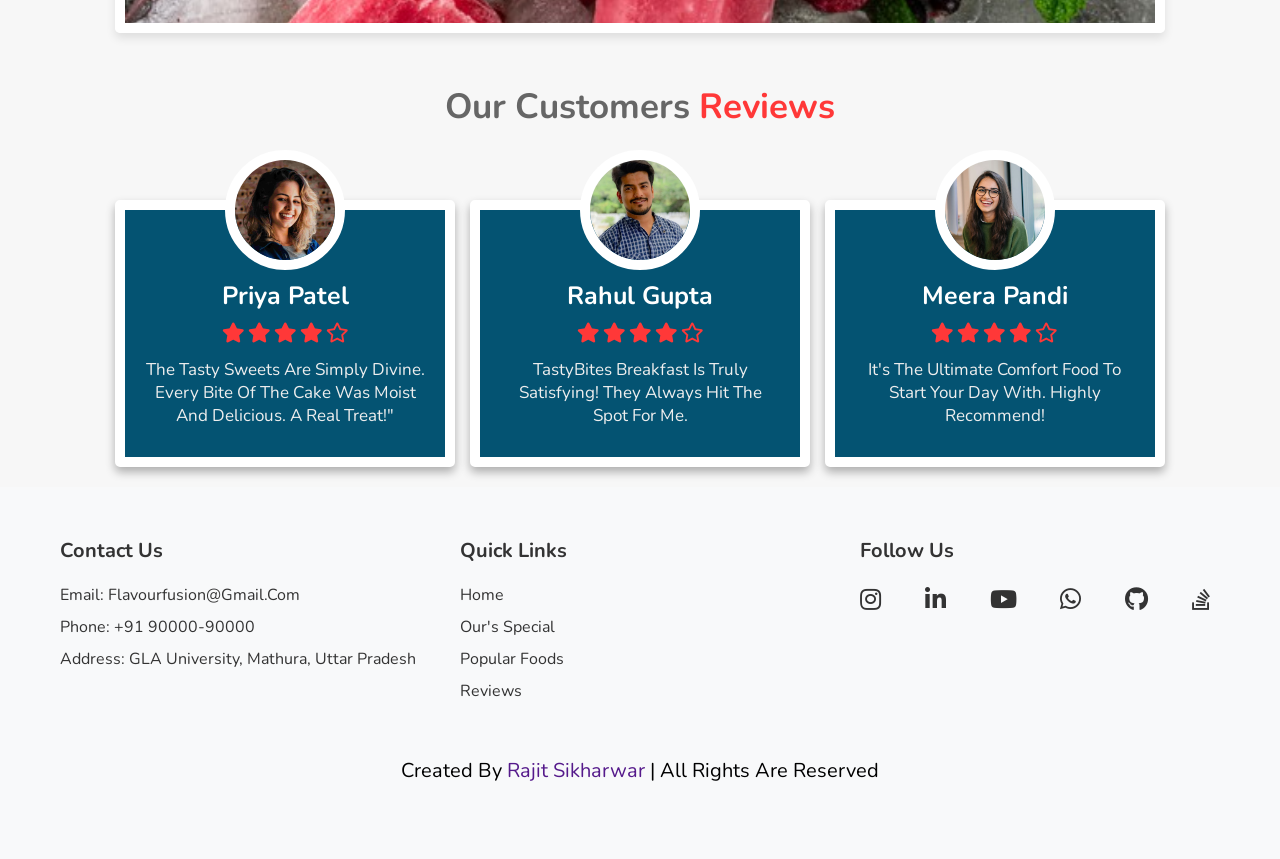
==== commit 6714d8eb: "added icon" ====
--- a/index.html
+++ b/index.html
@@ -379,7 +379,7 @@
                     <li><a href=""><i class="fab fa-youtube"></i></a></li>
                     <li><a href=""><i class="fab fa-whatsapp"></i></a></li>
                     <li><a href="https://github.com/rajit-sikharwar"><i class="fab fa-github"></i></a></li>
-                    <li><a href=""><i class="fab fa-pinterest"></i></a></li>
+                    <li><a href="https://stackoverflow.com/users/29646254/rajit-sikharwar"><i class="fab fa-stack-overflow"></i></a></li>
 
                 </ul>
             </div>
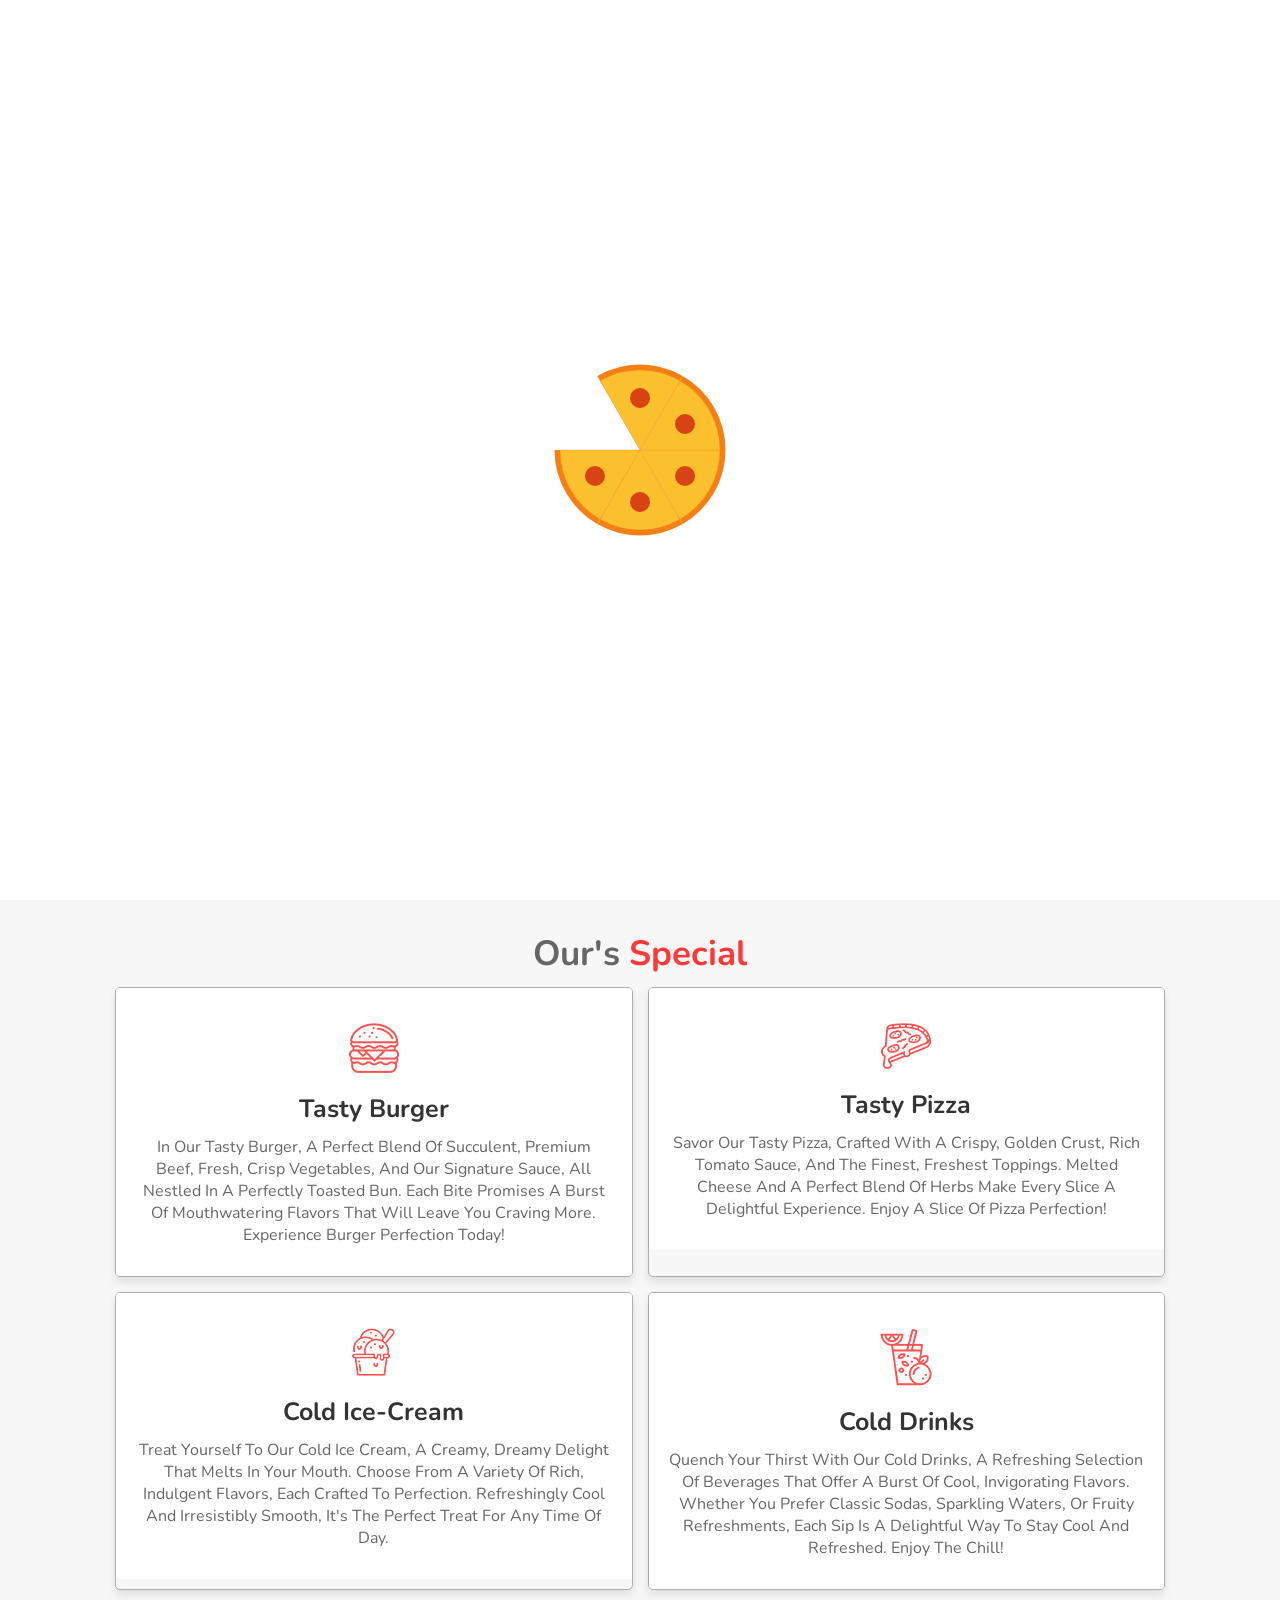
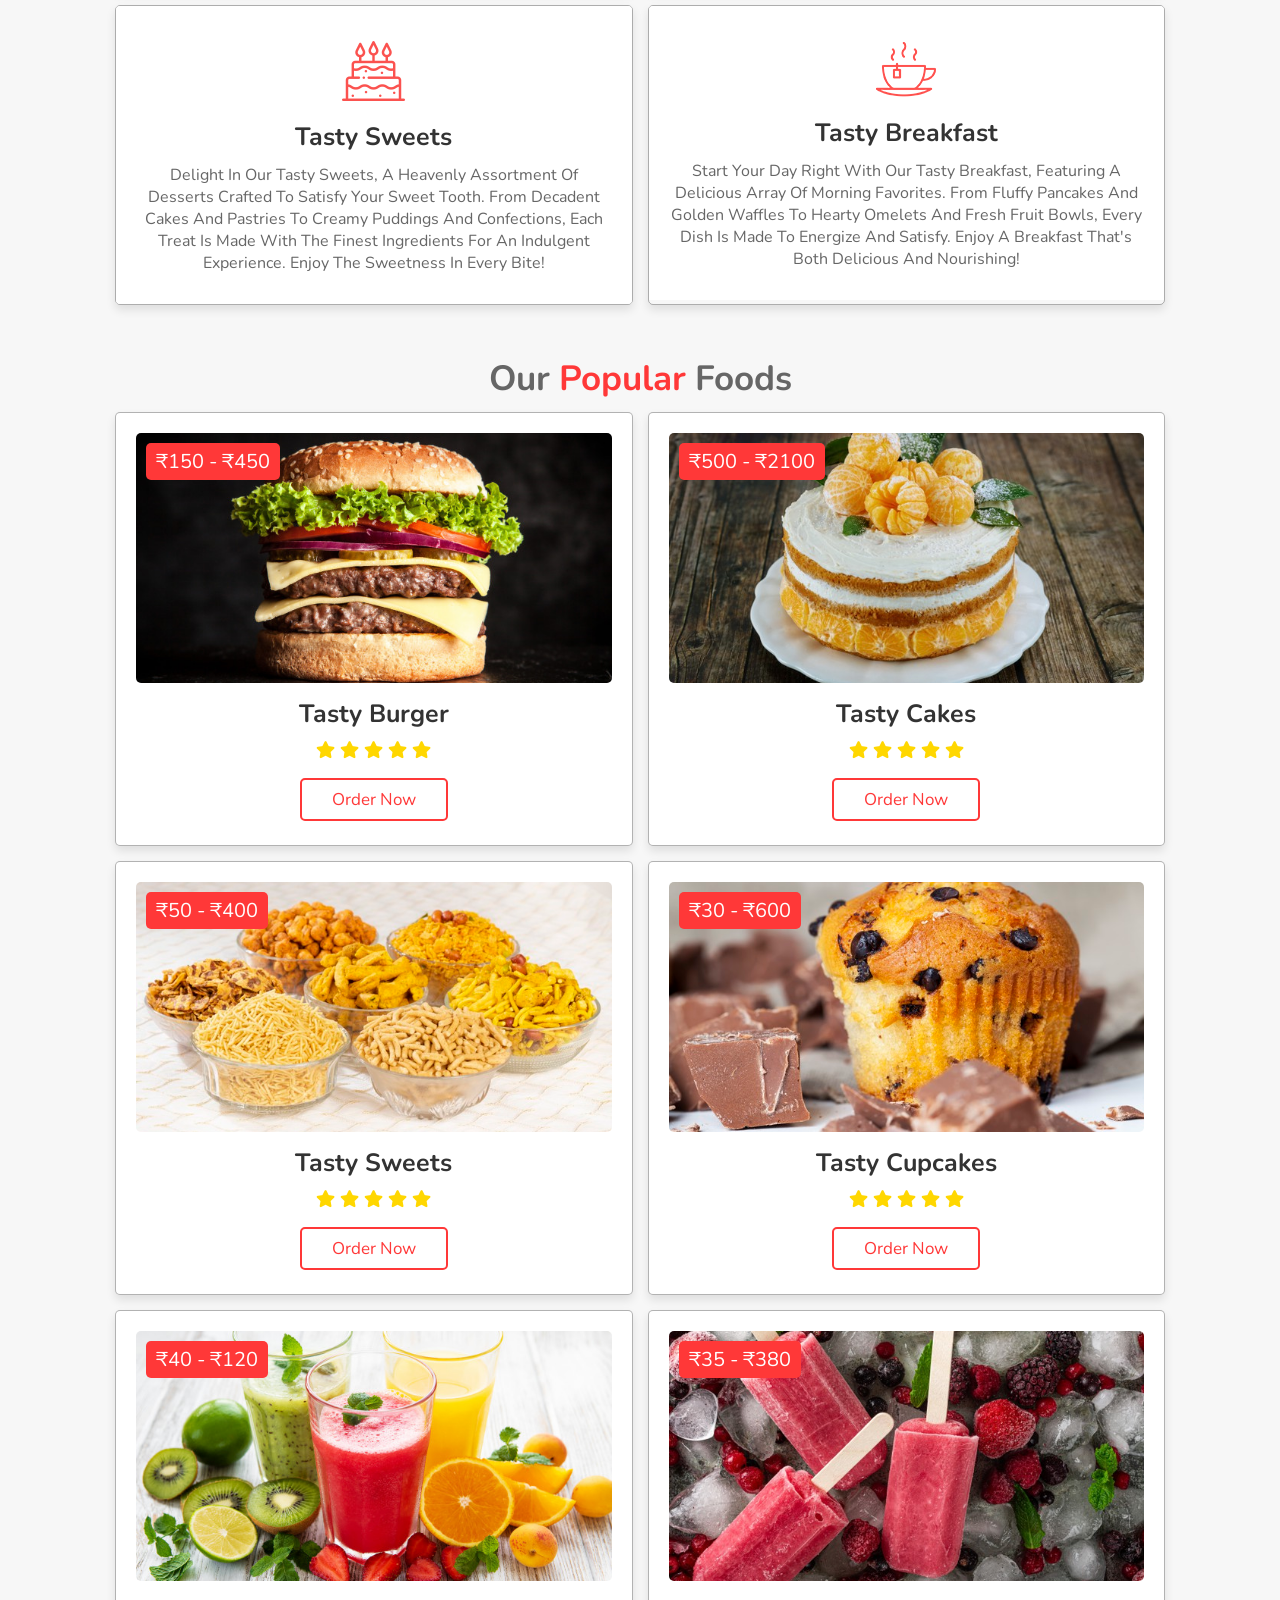
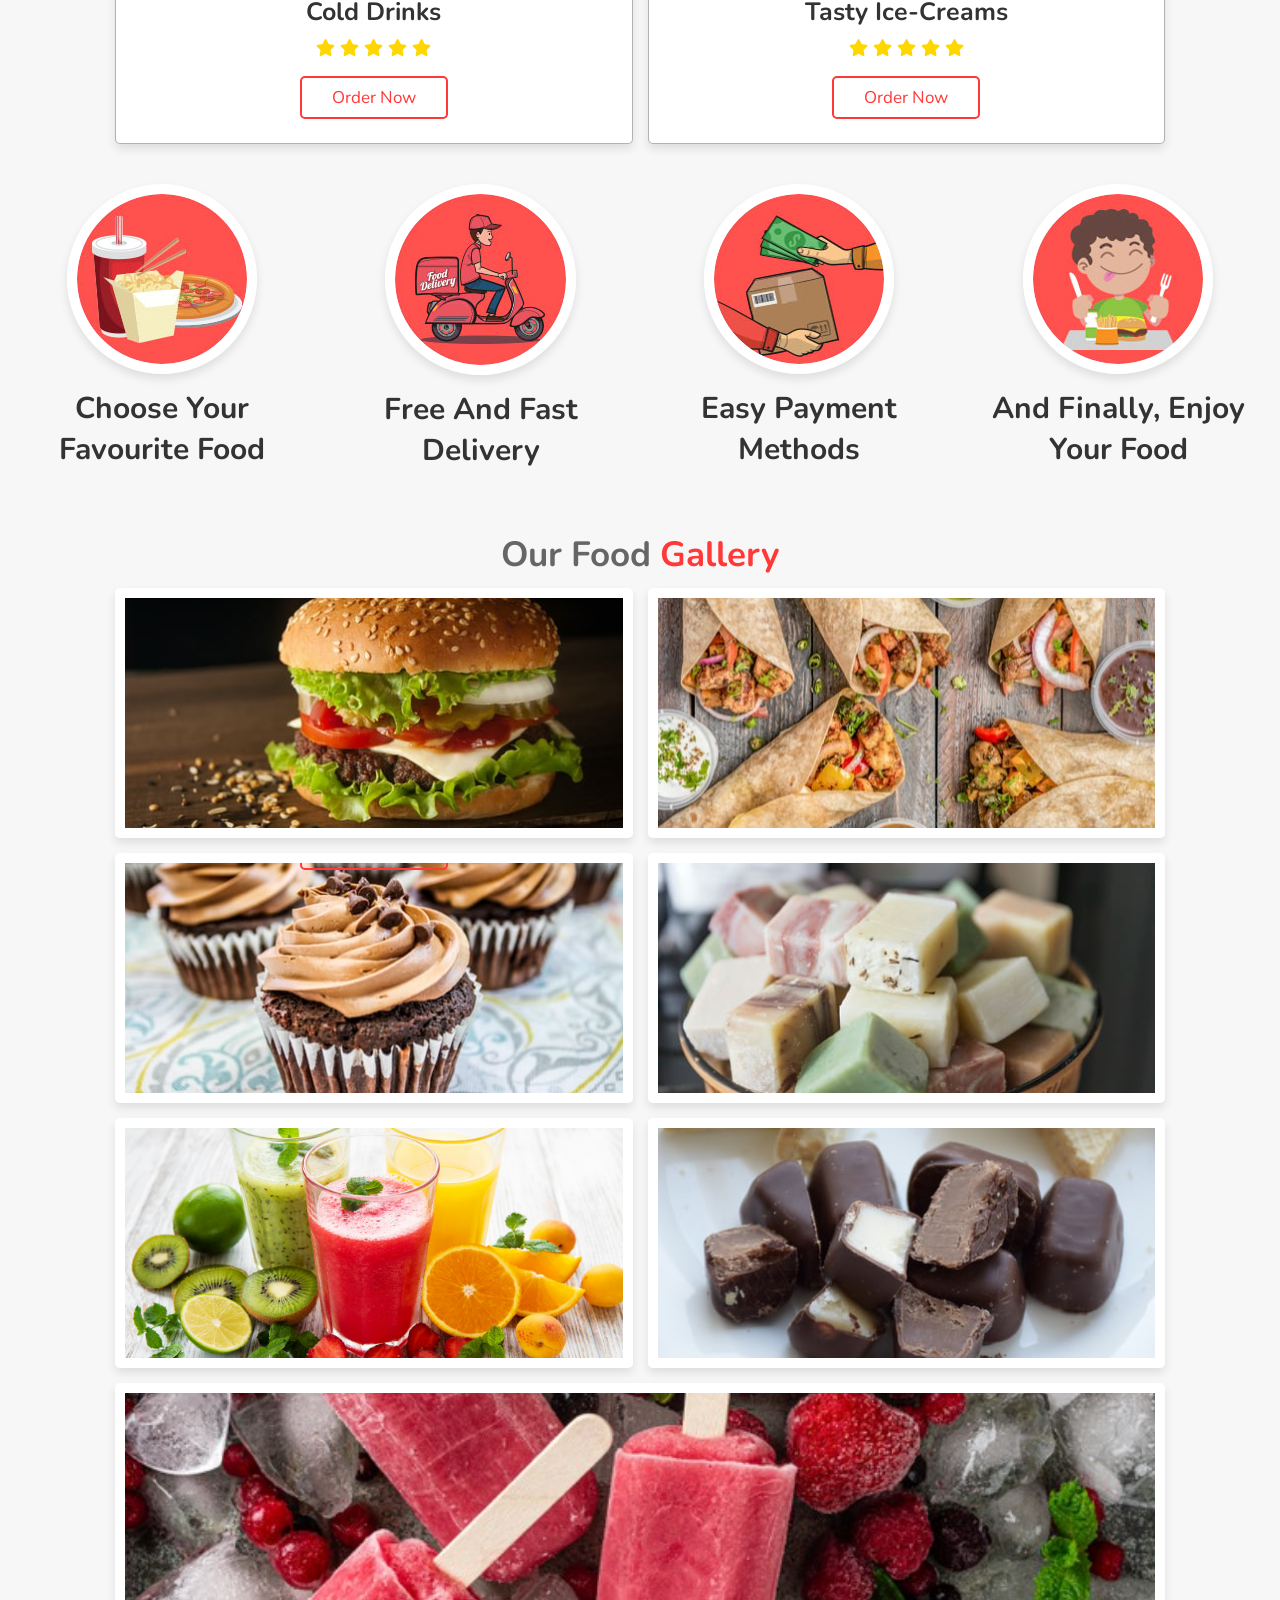
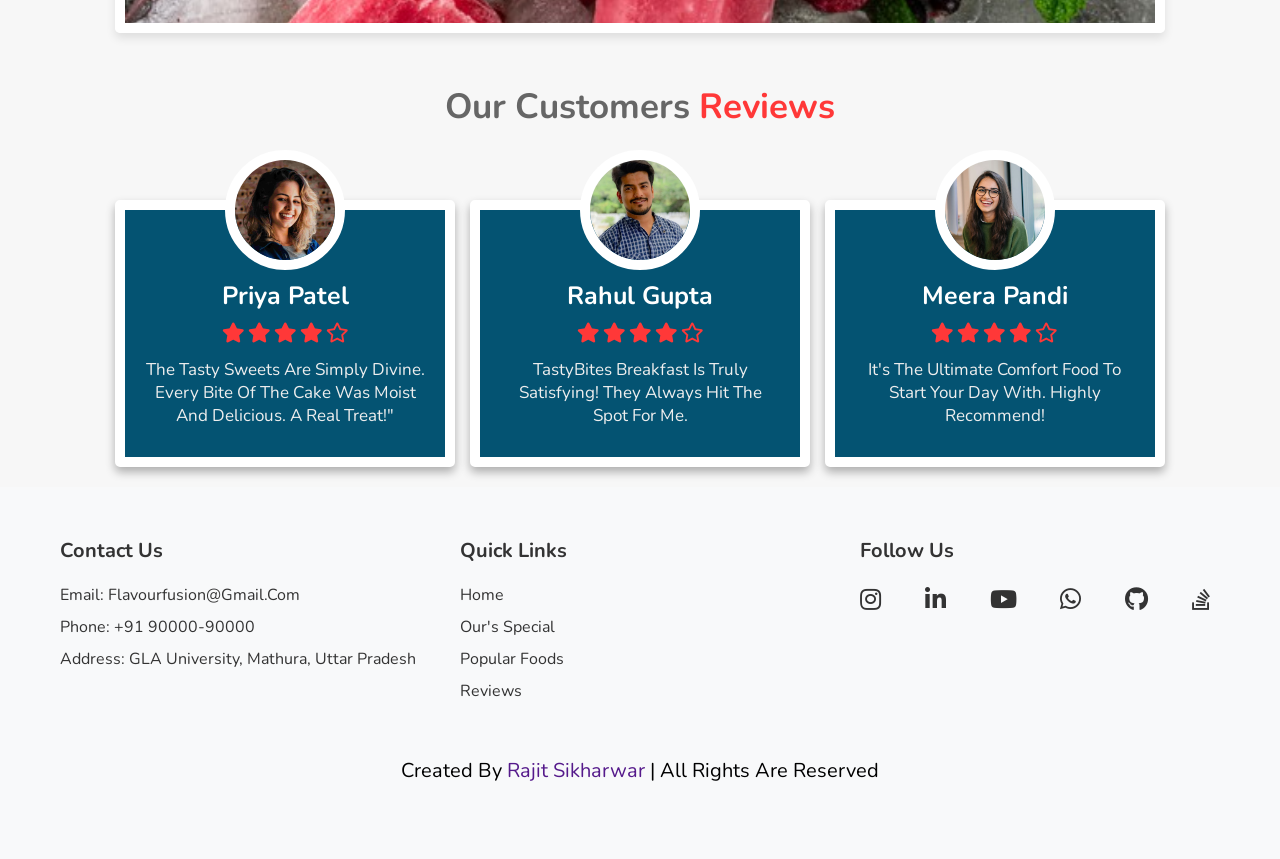
==== commit 38dc7cd7: "Update index.html" ====
--- a/index.html
+++ b/index.html
@@ -36,7 +36,7 @@
                 top chefs. Whether you're craving gourmet cuisine, comforting classics, or exotic dishes, SavorDelight
                 promises a dining experience that's always fresh, delicious, and convenient. Order now and indulge in
                 the delight of exceptional food, made just for you. Bon appétit!</p>
-            <a href="#order" class="btn">order now</a>
+            <a href="./assets/order-food.html" class="btn">order now</a>
         </div>
 
         <div class="image">
@@ -143,7 +143,7 @@
                     <i class="fas fa-star"></i>
                     <i class="fas fa-star"></i>
                 </div>
-                <a href="#order" class="btn">order now</a>
+                <a href="./assets/order-food.html" class="btn">order now</a>
             </div>
 
             <div class="box">
@@ -157,7 +157,7 @@
                     <i class="fas fa-star"></i>
                     <i class="fas fa-star"></i>
                 </div>
-                <a href="#order" class="btn">order now</a>
+                <a href="./assets/order-food.html" class="btn">order now</a>
             </div>
 
             <div class="box">
@@ -171,7 +171,7 @@
                     <i class="fas fa-star"></i>
                     <i class="fas fa-star"></i>
                 </div>
-                <a href="#order" class="btn">order now</a>
+                <a href="./assets/order-food.html" class="btn">order now</a>
             </div>
 
             <div class="box">
@@ -185,7 +185,7 @@
                     <i class="fas fa-star"></i>
                     <i class="fas fa-star"></i>
                 </div>
-                <a href="#order" class="btn">order now</a>
+                <a href="./assets/order-food.html" class="btn">order now</a>
             </div>
 
             <div class="box">
@@ -199,7 +199,7 @@
                     <i class="fas fa-star"></i>
                     <i class="fas fa-star"></i>
                 </div>
-                <a href="#order" class="btn">order now</a>
+                <a href="./assets/order-food.html" class="btn">order now</a>
             </div>
 
             <div class="box">
@@ -213,7 +213,7 @@
                     <i class="fas fa-star"></i>
                     <i class="fas fa-star"></i>
                 </div>
-                <a href="#order" class="btn">order now</a>
+                <a href="./assets/order-food.html" class="btn">order now</a>
             </div>
         </div>
     </section>
@@ -249,7 +249,7 @@
                 <div class="content">
                     <h3>Tasty Burger</h3>
                     <p>Absolutely delicious! The Tasty Burger was juicy and flavorful, easily the best burger I've had in a long time.</p>
-                    <a href="#order" class="btn">order now</a>
+                    <a href="./assets/order-food.html" class="btn">order now</a>
                 </div>
             </div>
             <div class="box">
@@ -257,7 +257,7 @@
                 <div class="content">
                     <h3>tasty food</h3>
                     <p>Breakfast here is amazing! The pancakes were fluffy, and the omelet was packed with fresh ingredients. A great way to start the day!</p>
-                    <a href="#order" class="btn">order now</a>
+                    <a href="./assets/order-food.html" class="btn">order now</a>
                 </div>
             </div>
             <div class="box">
@@ -265,7 +265,7 @@
                 <div class="content">
                     <h3>TastyBites</h3>
                     <p>The cupcakes from TastyBites are absolutely delightful! They're moist, flavorful, and beautifully decorated. Each bite is a little piece of heaven. I can't resist ordering them for every special occasion!"</p>
-                    <a href="#order" class="btn">order now</a>
+                    <a href="./assets/order-food.html" class="btn">order now</a>
                 </div>
             </div>
             <div class="box">
@@ -273,7 +273,7 @@
                 <div class="content">
                     <h3>Tasty Sweets</h3>
                     <p>The Tasty Sweets are simply divine. Every bite of the cake was moist and delicious. A real treat!"</p>
-                    <a href="#order" class="btn">order now</a>
+                    <a href="./assets/order-food.html" class="btn">order now</a>
                 </div>
             </div>
             <div class="box">
@@ -281,7 +281,7 @@
                 <div class="content">
                     <h3>Cold Drinks</h3>
                     <p>The Cold Drinks are so refreshing and full of flavor. They were the perfect complement to my meal.</p>
-                    <a href="#order" class="btn">order now</a>
+                    <a href="./assets/order-food.html" class="btn">order now</a>
                 </div>
             </div>
             <div class="box">
@@ -289,7 +289,7 @@
                 <div class="content">
                     <h3>Tasty chocolate</h3>
                     <p>Tasty chocolate from TastyBites are simply delicious! They never fail to satisfy my sweet cravings. Perfect for indulging or sharing with friends</p>
-                    <a href="#order" class="btn">order now</a>
+                    <a href="./assets/order-food.html" class="btn">order now</a>
                 </div>
             </div>
             <div class="box">
@@ -297,7 +297,7 @@
                 <div class="content">
                     <h3>tasty Cold Ice Cream</h3>
                     <p> Cold Ice Cream from TastyBites is a real treat! Creamy, smooth, and oh-so-satisfying. Whether you're cooling off on a hot day or just need a sweet pick-me-up, their ice cream hits the spot every time. Definitely a must-try!</p>
-                    <a href="#order" class="btn">order now</a>
+                    <a href="./assets/order-food.html" class="btn">order now</a>
                 </div>
             </div>
         </div>
